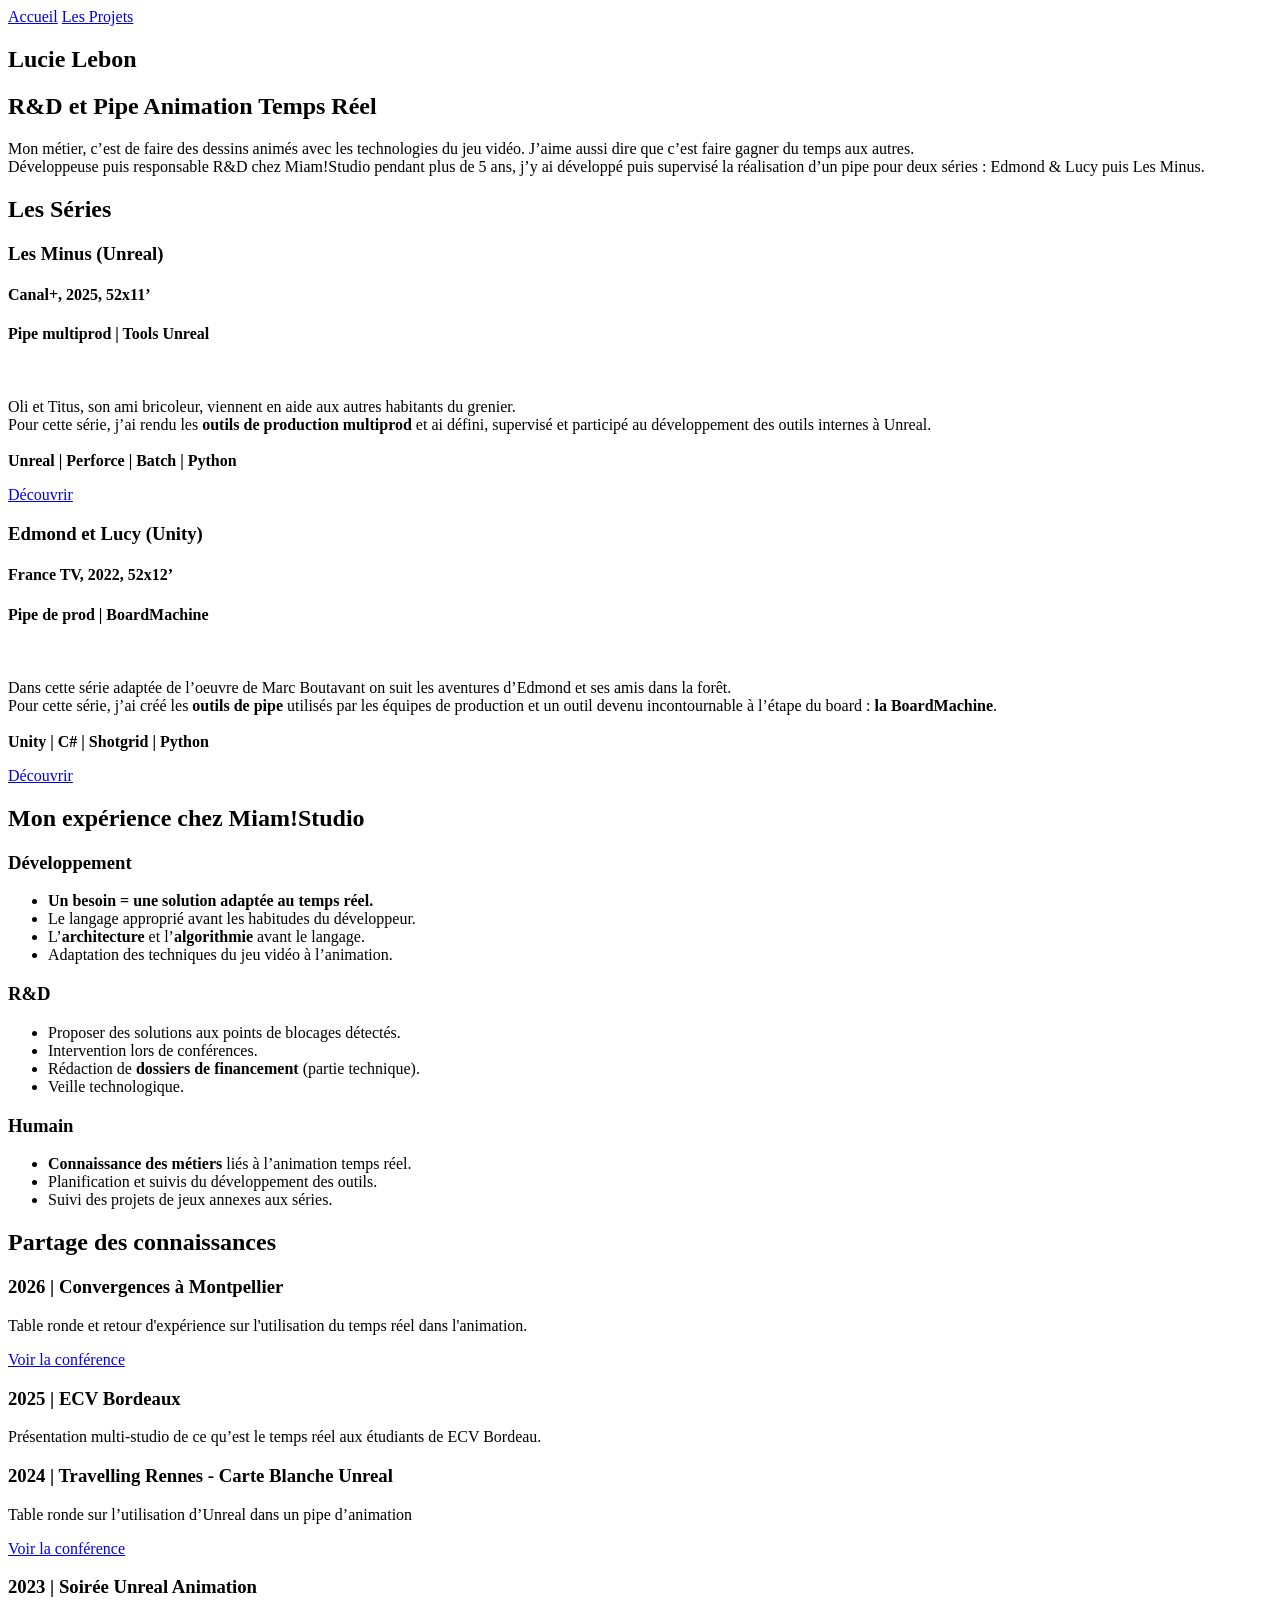
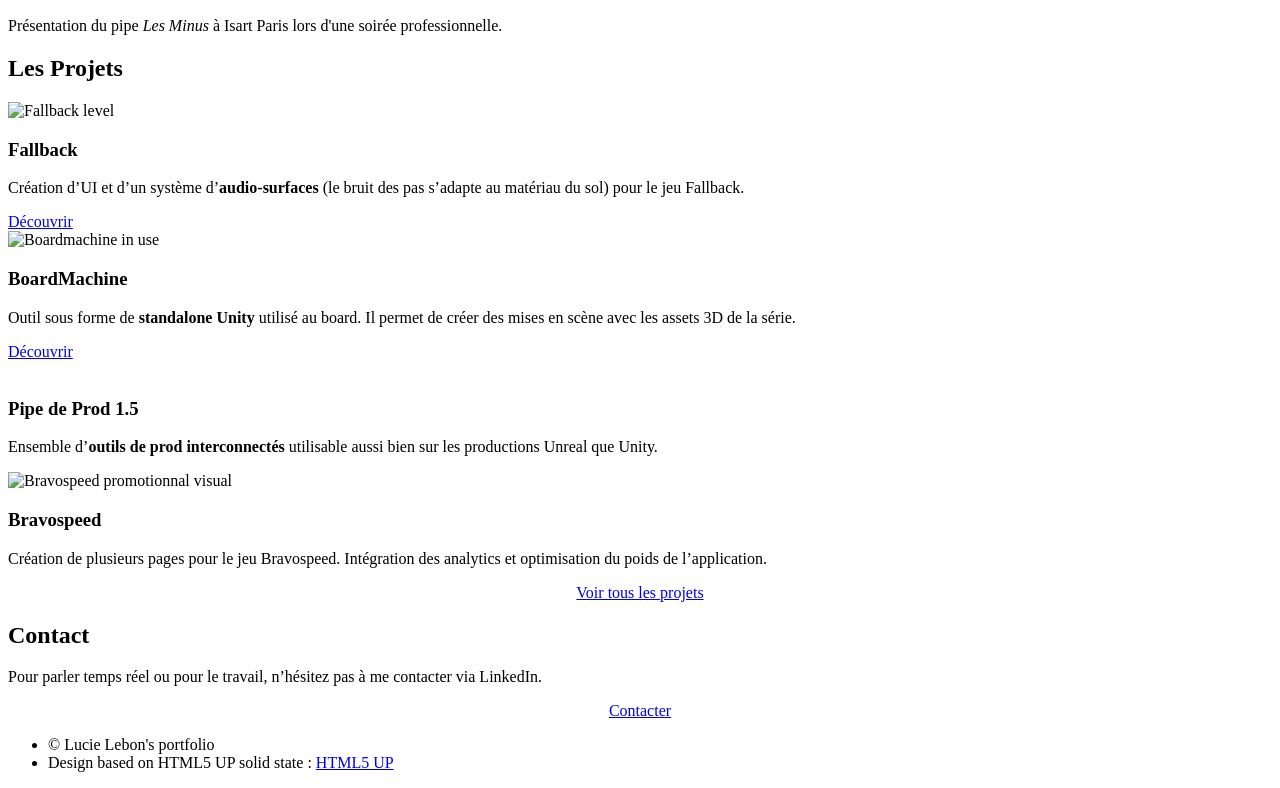
==== index.html @ f6224086 "Index : added Convergence Montpellier" ====
<!DOCTYPE HTML>
<!--
	Based on solid State by HTML5 UP
	html5up.net | @ajlkn
	Free for personal and commercial use under the CCA 3.0 license (html5up.net/license)
-->
<html>
	<head>
		<title>Lucie Lebon - R&D et Pipe Animation temps réel</title>
		<meta charset="utf-8" />
		<meta name="viewport" content="width=device-width, initial-scale=1, user-scalable=no" />
		<link rel="stylesheet" href="assets/css/main.css" />
		<noscript><link rel="stylesheet" href="assets/css/noscript.css" /></noscript>
	</head>
	<body class="is-preload">

		<!-- Page Wrapper -->
			<div id="page-wrapper">

				<!-- Header -->
					<header id="header" class="alt">
						<nav>
							<a href="index.html">Accueil</a>
							<a href="projets.html">Les Projets</a>
						</nav>
					</header>

				<!-- Banner -->
					<section id="banner">
						<div class="inner">
							<h2>Lucie Lebon</h2>
							<h1>R&D et Pipe Animation Temps Réel</h1>
							<p>Mon métier, c’est de faire des dessins animés avec les technologies du jeu vidéo. J’aime aussi dire que c’est faire gagner du temps aux autres.<br>
Développeuse puis responsable R&D chez Miam!Studio pendant plus de 5 ans, j’y ai développé puis supervisé la réalisation d’un pipe pour deux séries : Edmond & Lucy puis Les Minus.</p>
						</div>
					</section>

				<!-- Wrapper -->
					<section id="wrapper">

						<!-- One -->
							<section id="one" class="wrapper spotlight style1">
								<div class="inner">
									<div class="content">
										<h2 class="major">Les Séries</h2>
										<section class="features">
											<article>
												<h3 class="major">Les Minus (Unreal)</h3>
												<h4>Canal+, 2025, 52x11’</h4>
												<h4>Pipe multiprod | Tools Unreal</h4>
												<a class="image"><img src="./images/Minus_TitusOli.jpg" alt="" /></a>
												<p>Oli et Titus, son ami bricoleur, viennent en aide aux autres habitants du grenier.
													<br>Pour cette série, j’ai rendu les <b>outils de production multiprod</b> et ai défini, supervisé et participé au développement des outils internes à Unreal.
													<br><br><b>Unreal | Perforce | Batch | Python</b></p>
												<a target="_blank" href="https://vimeo.com/1071017228/202556dc96?fl=pl&fe=cm" class="special">Découvrir</a>
											</article>
											<article>
												<h3 class="major">Edmond et Lucy (Unity)</h3>
												<h4>France TV, 2022, 52x12’</h4>
												<h4>Pipe de prod | BoardMachine</h4>
												<a class="image"><img src="./images/Edmond-S1_2.jpg" alt="" /></a>
												<p>Dans cette série adaptée de l’oeuvre de Marc Boutavant on suit les aventures d’Edmond et ses amis dans la forêt.
													<br>Pour cette série, j’ai créé les <b>outils de pipe</b> utilisés par les équipes de production et un outil devenu incontournable à l’étape du board : <b>la BoardMachine</b>.
													<br><br><b>Unity | C# | Shotgrid | Python</b></p>												
												<a target="_blank" href="https://vimeo.com/757089770/e929ce6b4c?fl=pl&fe=cm" class="special">Découvrir</a>
											</article>
										</section>
									</div>
								</div>
							</section>

						<!-- Two -->
							<section id="two" class="wrapper alt spotlight style2">
								<div class="inner">
									<div class="content">
										<h2 class="miam">Mon expérience chez Miam!Studio</h2>
										<div class="row">
											<div class="col-4 col-6-medium">
												<h3 class="dev">Développement</h3>
												<ul>
													<li><b>Un besoin = une solution adaptée au temps réel.</b></li>
													<li>Le langage approprié avant les habitudes du développeur.</li>													
													<li>L’<b>architecture</b> et l’<b>algorithmie</b> avant le langage.</li>													
													<li>Adaptation des techniques du jeu vidéo à l’animation.</li>
												</ul>
											</div>
											<div class="col-4 col-6-medium">
												<h3 class="recherche">R&D</h3>
												<ul>
													<li>Proposer des solutions aux points de blocages détectés.</li>
													<li>Intervention lors de conférences.</li>
													<li>Rédaction de <b>dossiers de financement</b> (partie technique).</li>
													<li>Veille technologique.</li>
												</ul>
											</div>
											<div class="col-4 col-6-medium">
												<h3 class="humain">Humain</h3>
												<ul>
													<li><b>Connaissance des métiers</b> liés à l’animation temps réel.</li>
													<li>Planification et suivis du développement des outils.</li>
													<li>Suivi des projets de jeux annexes aux séries.</li>
												</ul>
											</div>
										</div>
									</div>
								</div>
							</section>

						<!-- Three -->
							<section id="three" class="wrapper spotlight style1">
								<div class="inner">
									<div class="three-media" aria-hidden="true"></div>
									<div class="content">
										<h2 class="major">Partage des connaissances</h2>
										<h3>2026 | Convergences à Montpellier</h3>
										<p>Table ronde et retour d'expérience sur l'utilisation du temps réel dans l'animation.</p>
										<a target="_blank" href="https://3dvf.com/les-moteurs-de-jeu-dans-lanimation-la-transformation-des-pipelines-danimation/" class="special">Voir la conférence</a>
										<h3>2025 | ECV Bordeaux</h3>
										<p>Présentation multi-studio de ce qu’est le temps réel aux étudiants de ECV Bordeau.</p>
										<h3>2024 | Travelling Rennes - Carte Blanche Unreal</h3>
										<p>Table ronde sur l’utilisation d’Unreal dans un pipe d’animation</p>
										<a target="_blank" href="https://youtu.be/I-jcYwezGPs" class="special">Voir la conférence</a>
										<h3>2023 | Soirée Unreal Animation</h3>										
										<p>Présentation du pipe <em>Les Minus</em> à Isart Paris lors d'une soirée professionnelle.</p>
									</div>
								</div>
							</section>

						<!-- Four -->
							<section id="four" class="wrapper alt style1">
								<div class="inner">
									<h2 class="major">Les Projets</h2>
									<section class="features">
										<article>
											<a class="image"><img src="./images/Endroad_Fallback.jpg" alt="Fallback level" /></a>
											<h3 class="major">Fallback</h3>
											<p>Création d’UI et d’un système d’<b>audio-surfaces</b> (le bruit des pas s’adapte au matériau du sol) pour le jeu Fallback.</p>
											<a target="_blank" href="https://store.steampowered.com/app/864540/Fallback/" class="special">Découvrir</a>
										</article>
										<article>
											<a class="image"><img src="./images/BM_A.png" alt="Boardmachine in use" /></a>
											<h3 class="major">BoardMachine</h3>
											<p>Outil sous forme de <b>standalone Unity</b> utilisé au board. Il permet de créer des mises en scène avec les assets 3D de la série.</p>
											<a target="_blank" href="https://youtu.be/9EUOyBUL5KM" class="special">Découvrir</a>
										</article>
										<article>
											<a class="image"><img src="./images/Miam.png" alt="" /></a>
											<h3 class="major">Pipe de Prod 1.5</h3>
											<p>Ensemble d’<b>outils de prod interconnectés</b> utilisable aussi bien sur les productions Unreal que  Unity.</p>
										</article>
										<article>
											<a class="image"><img src="./images/BravoSpeed.png" alt="Bravospeed promotionnal visual" /></a>
											<h3 class="major">Bravospeed</h3>
											<p>Création de plusieurs pages pour le jeu Bravospeed. Intégration des analytics et optimisation du poids de l’application.</p>
										</article>
									</section>
									<div style="text-align: center;">
										<a href="projets.html" class="button primary">Voir tous les projets</a>
									</div>
								</div>
							</section>

					</section>

				<!-- Footer -->
					<section id="footer">
						<div class="inner">
							<h2 class="major">Contact</h2>
							<p>  Pour parler temps réel ou pour le travail, n’hésitez pas à me contacter via LinkedIn.</p>
							<div style="text-align: center;">
								<a target="_blank" href="https://www.linkedin.com/in/lucielebon" class="button primary">Contacter</a>
							</div>
							<ul class="copyright">
								<li>&copy; Lucie Lebon's portfolio </li><li>Design based on HTML5 UP solid state : <a href="http://html5up.net">HTML5 UP</a></li>
							</ul>
						</div>
					</section>

			</div>

		<!-- Scripts -->
			<script src="assets/js/jquery.min.js"></script>
			<script src="assets/js/jquery.scrollex.min.js"></script>
			<script src="assets/js/browser.min.js"></script>
			<script src="assets/js/breakpoints.min.js"></script>
			<script src="assets/js/util.js"></script>
			<script src="assets/js/main.js"></script>

	</body>
</html>
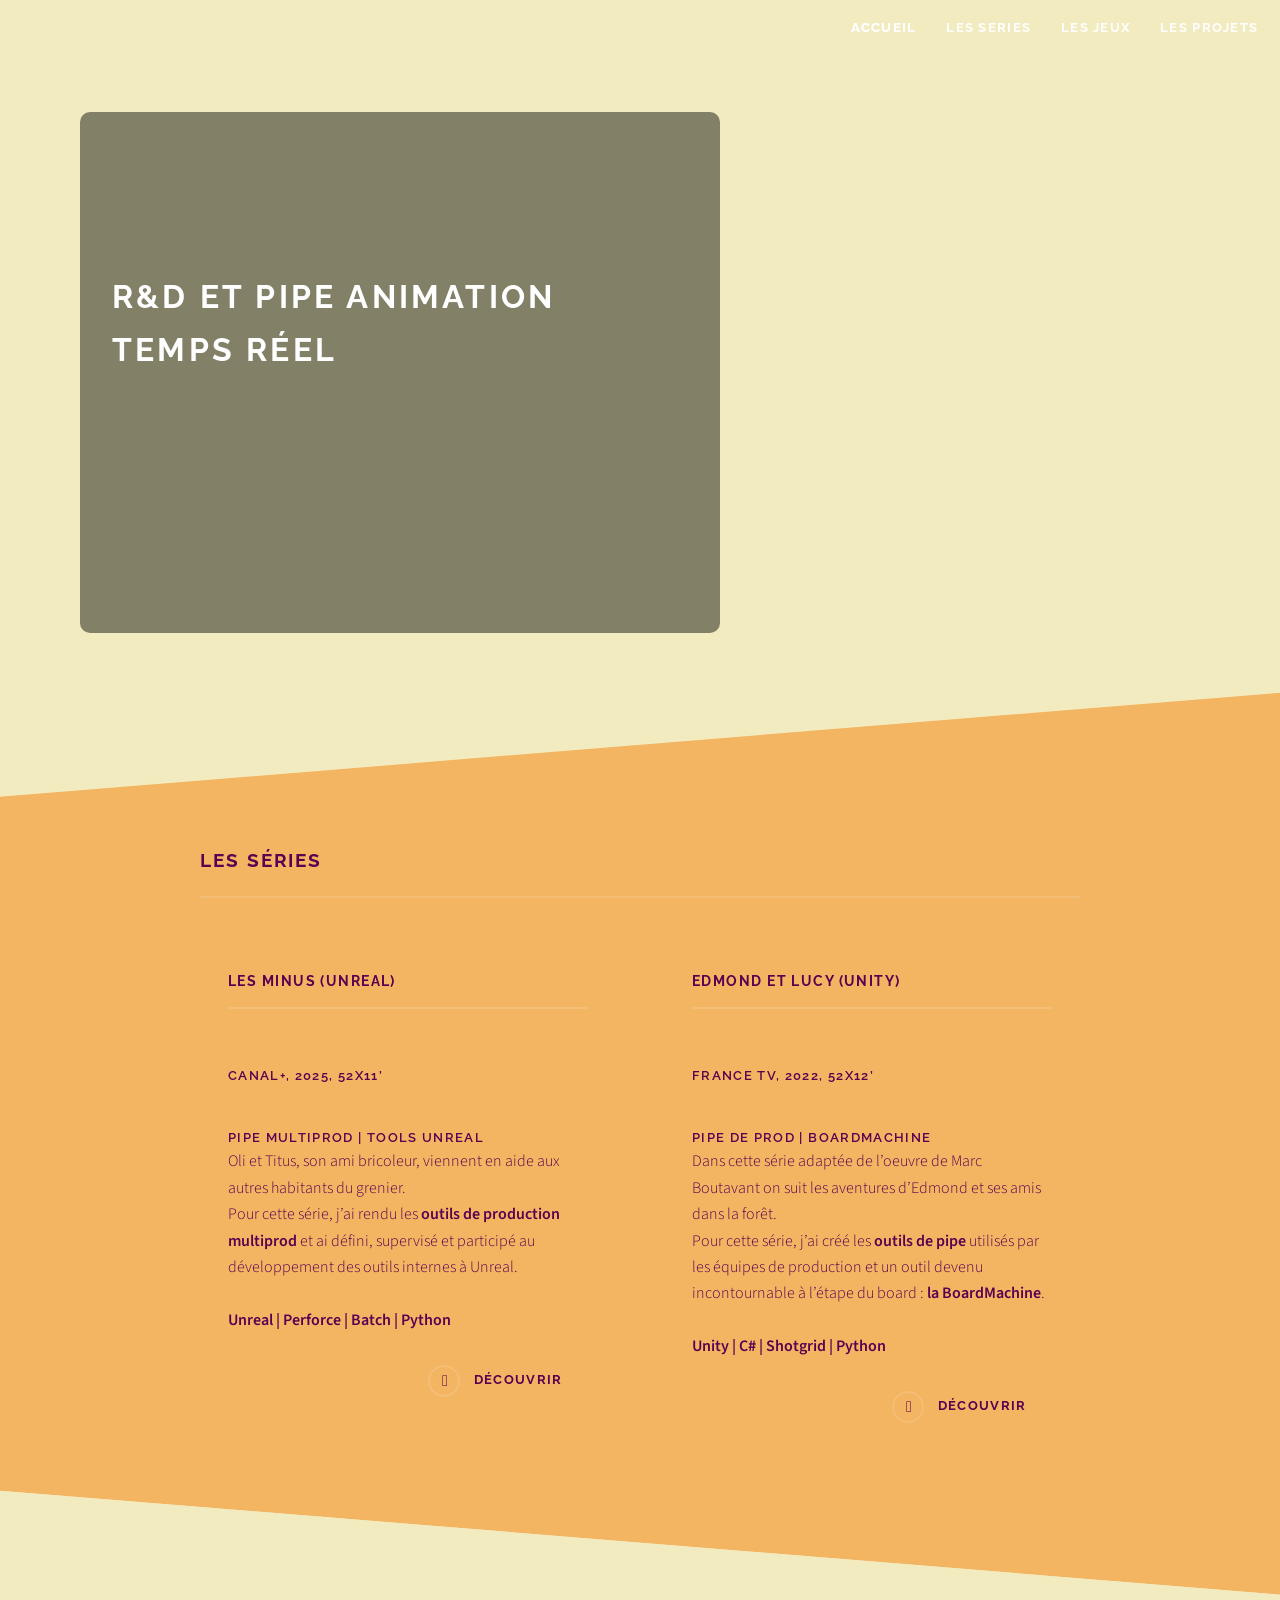
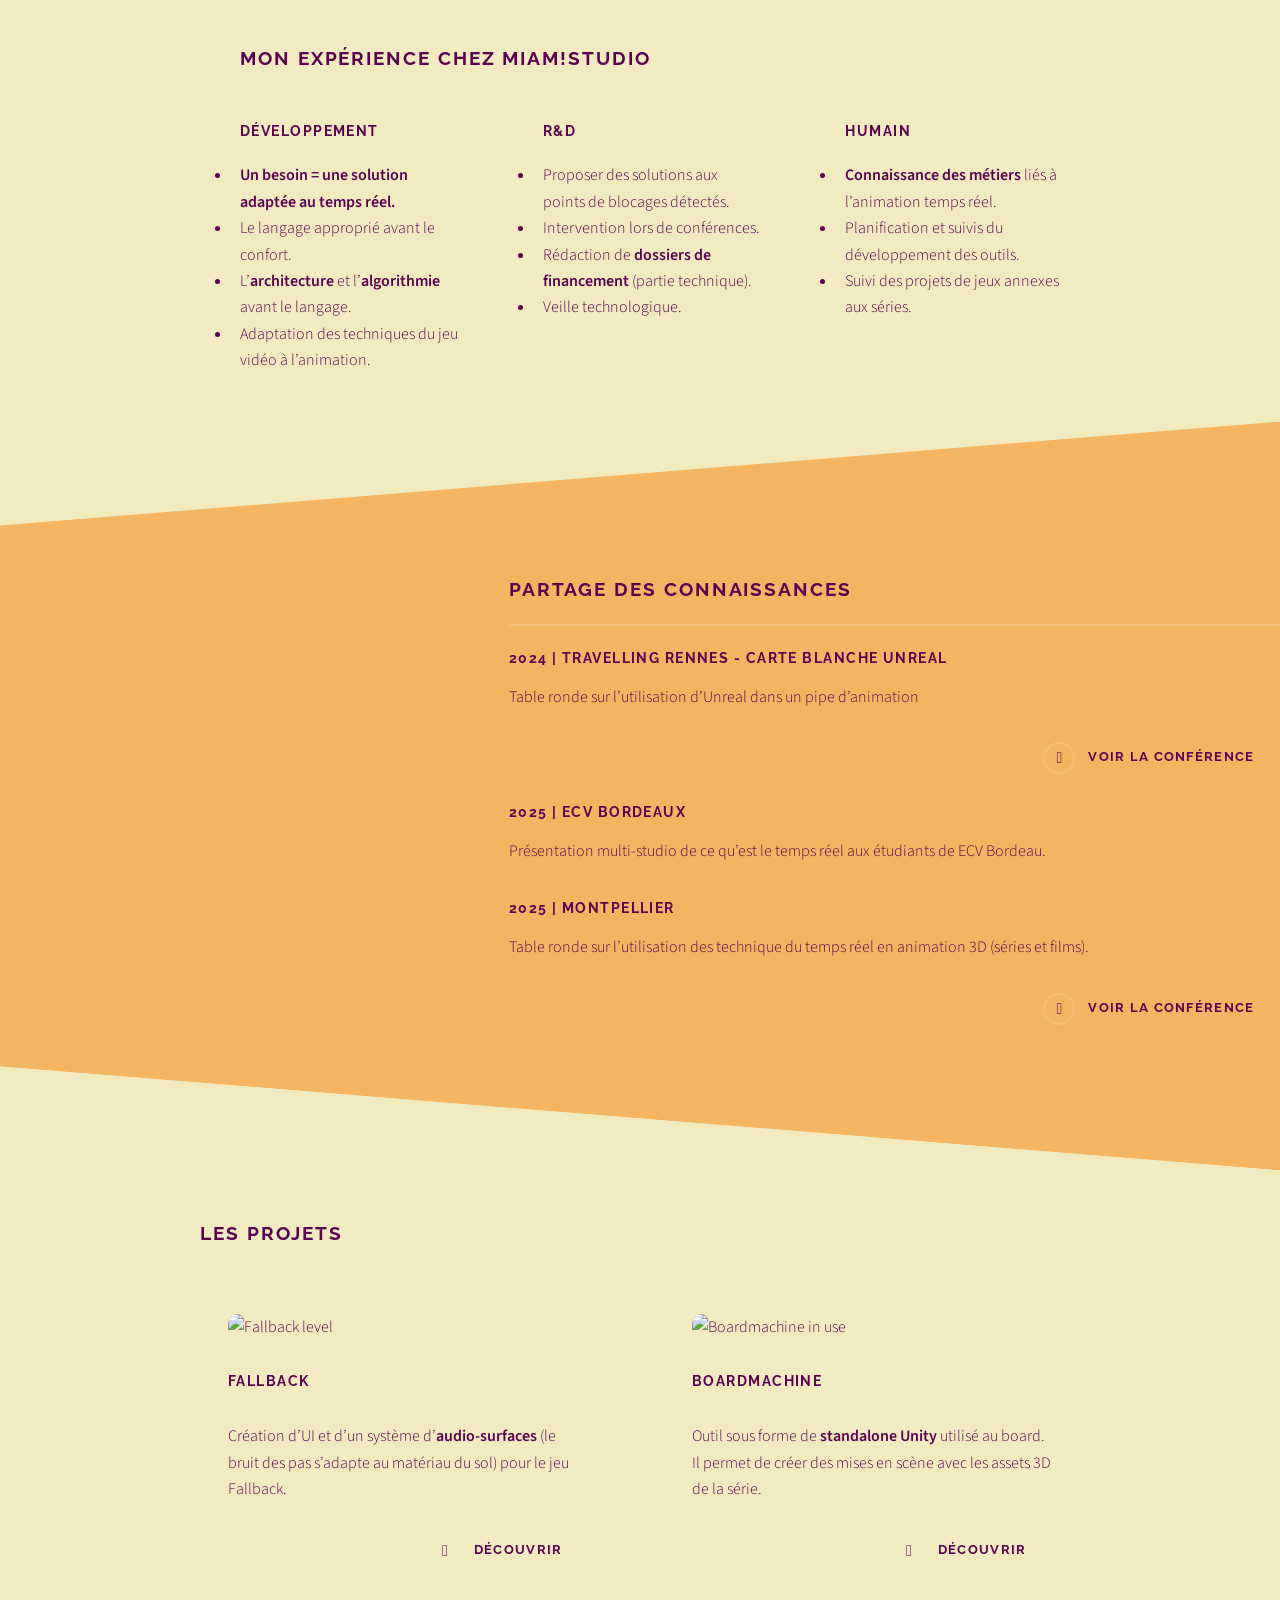
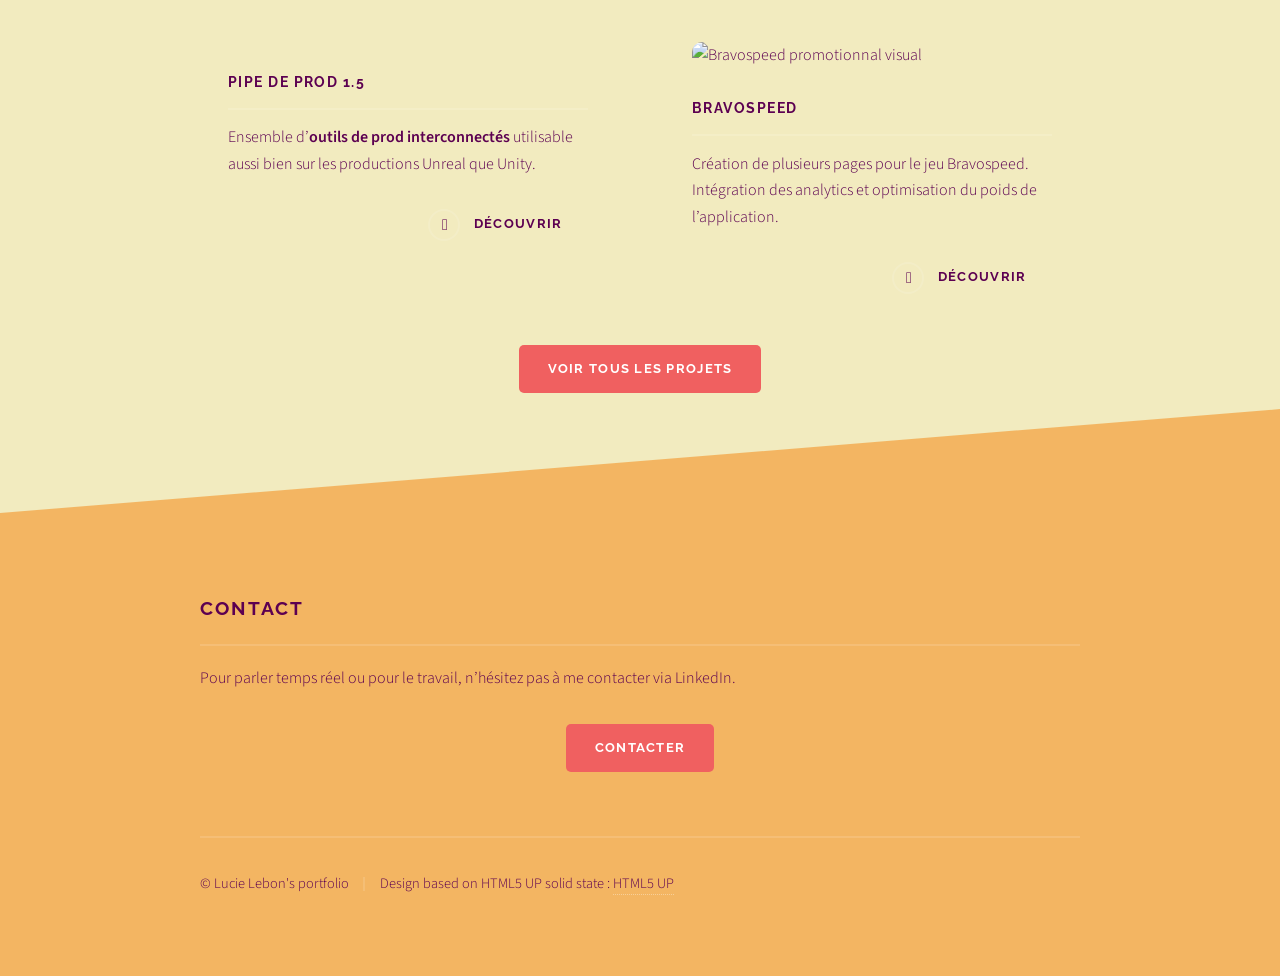
==== commit 0bae98d6: "Adding Games and Series pages. Header and footer managed by Javascript" ====
--- a/index.html
+++ b/index.html
@@ -18,12 +18,8 @@
 			<div id="page-wrapper">
 
 				<!-- Header -->
-					<header id="header" class="alt">
-						<nav>
-							<a href="index.html">Accueil</a>
-							<a href="projets.html">Les Projets</a>
-						</nav>
-					</header>
+					<header id="header" class="alt"></header>
+					
 
 				<!-- Banner -->
 					<section id="banner">
@@ -52,7 +48,7 @@
 												<p>Oli et Titus, son ami bricoleur, viennent en aide aux autres habitants du grenier.
 													<br>Pour cette série, j’ai rendu les <b>outils de production multiprod</b> et ai défini, supervisé et participé au développement des outils internes à Unreal.
 													<br><br><b>Unreal | Perforce | Batch | Python</b></p>
-												<a target="_blank" href="https://vimeo.com/1071017228/202556dc96?fl=pl&fe=cm" class="special">Découvrir</a>
+												<a target="_blank" href="./series.html#Project_Minus" class="special">Découvrir</a>
 											</article>
 											<article>
 												<h3 class="major">Edmond et Lucy (Unity)</h3>
@@ -62,7 +58,7 @@
 												<p>Dans cette série adaptée de l’oeuvre de Marc Boutavant on suit les aventures d’Edmond et ses amis dans la forêt.
 													<br>Pour cette série, j’ai créé les <b>outils de pipe</b> utilisés par les équipes de production et un outil devenu incontournable à l’étape du board : <b>la BoardMachine</b>.
 													<br><br><b>Unity | C# | Shotgrid | Python</b></p>												
-												<a target="_blank" href="https://vimeo.com/757089770/e929ce6b4c?fl=pl&fe=cm" class="special">Découvrir</a>
+												<a target="_blank" href="./series.html#Project_Edmond" class="special">Découvrir</a>
 											</article>
 										</section>
 									</div>
@@ -79,7 +75,7 @@
 												<h3 class="dev">Développement</h3>
 												<ul>
 													<li><b>Un besoin = une solution adaptée au temps réel.</b></li>
-													<li>Le langage approprié avant les habitudes du développeur.</li>													
+													<li>Le langage approprié avant le confort.</li>													
 													<li>L’<b>architecture</b> et l’<b>algorithmie</b> avant le langage.</li>													
 													<li>Adaptation des techniques du jeu vidéo à l’animation.</li>
 												</ul>
@@ -109,19 +105,17 @@
 						<!-- Three -->
 							<section id="three" class="wrapper spotlight style1">
 								<div class="inner">
-									<div class="three-media" aria-hidden="true"></div>
+									<div class="three-conf" aria-hidden="true"></div>
 									<div class="content">
 										<h2 class="major">Partage des connaissances</h2>
-										<h3>2026 | Convergences à Montpellier</h3>
-										<p>Table ronde et retour d'expérience sur l'utilisation du temps réel dans l'animation.</p>
-										<a target="_blank" href="https://3dvf.com/les-moteurs-de-jeu-dans-lanimation-la-transformation-des-pipelines-danimation/" class="special">Voir la conférence</a>
-										<h3>2025 | ECV Bordeaux</h3>
-										<p>Présentation multi-studio de ce qu’est le temps réel aux étudiants de ECV Bordeau.</p>
 										<h3>2024 | Travelling Rennes - Carte Blanche Unreal</h3>
 										<p>Table ronde sur l’utilisation d’Unreal dans un pipe d’animation</p>
 										<a target="_blank" href="https://youtu.be/I-jcYwezGPs" class="special">Voir la conférence</a>
-										<h3>2023 | Soirée Unreal Animation</h3>										
-										<p>Présentation du pipe <em>Les Minus</em> à Isart Paris lors d'une soirée professionnelle.</p>
+										<h3>2025 | ECV Bordeaux</h3>
+										<p>Présentation multi-studio de ce qu’est le temps réel aux étudiants de ECV Bordeau.</p>
+										<h3>2025 | Montpellier</h3>
+										<p>Table ronde sur l’utilisation des technique du temps réel en animation 3D (séries et films).</p>
+										<a class="special">Voir la conférence</a>
 									</div>
 								</div>
 							</section>
@@ -135,27 +129,29 @@
 											<a class="image"><img src="./images/Endroad_Fallback.jpg" alt="Fallback level" /></a>
 											<h3 class="major">Fallback</h3>
 											<p>Création d’UI et d’un système d’<b>audio-surfaces</b> (le bruit des pas s’adapte au matériau du sol) pour le jeu Fallback.</p>
-											<a target="_blank" href="https://store.steampowered.com/app/864540/Fallback/" class="special">Découvrir</a>
+											<a target="_blank" href="./games.html#Project_Fallback" class="special">Découvrir</a>
 										</article>
 										<article>
 											<a class="image"><img src="./images/BM_A.png" alt="Boardmachine in use" /></a>
 											<h3 class="major">BoardMachine</h3>
 											<p>Outil sous forme de <b>standalone Unity</b> utilisé au board. Il permet de créer des mises en scène avec les assets 3D de la série.</p>
-											<a target="_blank" href="https://youtu.be/9EUOyBUL5KM" class="special">Découvrir</a>
+											<a target="_blank" href="./series.html#Project_BoardMachine" class="special">Découvrir</a>
 										</article>
 										<article>
 											<a class="image"><img src="./images/Miam.png" alt="" /></a>
 											<h3 class="major">Pipe de Prod 1.5</h3>
 											<p>Ensemble d’<b>outils de prod interconnectés</b> utilisable aussi bien sur les productions Unreal que  Unity.</p>
+											<a target="_blank" href="./series.html#Project_Edmond" class="special">Découvrir</a>
 										</article>
 										<article>
 											<a class="image"><img src="./images/BravoSpeed.png" alt="Bravospeed promotionnal visual" /></a>
 											<h3 class="major">Bravospeed</h3>
 											<p>Création de plusieurs pages pour le jeu Bravospeed. Intégration des analytics et optimisation du poids de l’application.</p>
+											<a target="_blank" href="./games.html#Project_Bravospeed" class="special">Découvrir</a>
 										</article>
 									</section>
 									<div style="text-align: center;">
-										<a href="projets.html" class="button primary">Voir tous les projets</a>
+										<a class="button primary" href="projets.html">Voir tous les projets</a>
 									</div>
 								</div>
 							</section>
@@ -164,16 +160,6 @@
 
 				<!-- Footer -->
 					<section id="footer">
-						<div class="inner">
-							<h2 class="major">Contact</h2>
-							<p>  Pour parler temps réel ou pour le travail, n’hésitez pas à me contacter via LinkedIn.</p>
-							<div style="text-align: center;">
-								<a target="_blank" href="https://www.linkedin.com/in/lucielebon" class="button primary">Contacter</a>
-							</div>
-							<ul class="copyright">
-								<li>&copy; Lucie Lebon's portfolio </li><li>Design based on HTML5 UP solid state : <a href="http://html5up.net">HTML5 UP</a></li>
-							</ul>
-						</div>
 					</section>
 
 			</div>
@@ -185,6 +171,8 @@
 			<script src="assets/js/breakpoints.min.js"></script>
 			<script src="assets/js/util.js"></script>
 			<script src="assets/js/main.js"></script>
+			<script src="assets/js/pagesConstant.js"></script>
+			<script> SetMenu("index"); SetFooter();</script>
 
 	</body>
 </html>
--- a/assets/css/main.css
+++ b/assets/css/main.css
@@ -0,0 +1,4382 @@
+@import url(fontawesome-all.min.css);
+@import url("https://fonts.googleapis.com/css?family=Raleway:200,700|Source+Sans+Pro:300,600,300italic,600italic");
+
+/*
+	Solid State by HTML5 UP
+	html5up.net | @ajlkn
+	Free for personal and commercial use under the CCA 3.0 license (html5up.net/license)
+*/
+
+html, body, div, span, applet, object,
+iframe, h1, h2, h3, h4, h5, h6, p, blockquote,
+pre, a, abbr, acronym, address, big, cite,
+code, del, dfn, em, img, ins, kbd, q, s, samp,
+small, strike, strong, sub, sup, tt, var, b,
+u, i, center, dl, dt, dd, ol, ul, li, fieldset,
+form, label, legend, table, caption, tbody,
+tfoot, thead, tr, th, td, article, aside,
+canvas, details, embed, figure, figcaption,
+footer, header, hgroup, menu, nav, output, ruby,
+section, summary, time, mark, audio, video {
+	margin: 0;
+	padding: 0;
+	border: 0;
+	font-size: 100%;
+	font: inherit;
+	vertical-align: baseline;}
+
+article, aside, details, figcaption, figure,
+footer, header, hgroup, menu, nav, section {
+	display: block;}
+
+body {
+	line-height: 1;
+}
+
+ol, ul {
+	list-style: none;
+}
+
+blockquote, q {
+	quotes: none;
+}
+
+	blockquote:before, blockquote:after, q:before, q:after {
+		content: '';
+		content: none;
+	}
+
+table {
+	border-collapse: collapse;
+	border-spacing: 0;
+}
+
+body {
+	-webkit-text-size-adjust: none;
+}
+
+mark {
+	background-color: transparent;
+	color: inherit;
+}
+
+input::-moz-focus-inner {
+	border: 0;
+	padding: 0;
+}
+
+input, select, textarea {
+	-moz-appearance: none;
+	-webkit-appearance: none;
+	-ms-appearance: none;
+	appearance: none;
+}
+
+/* Basic */
+
+	@-ms-viewport {
+		width: device-width;
+	}
+
+	body {
+		-ms-overflow-style: scrollbar;
+	}
+
+	@media screen and (max-width: 480px) {
+
+		html, body {
+			min-width: 320px;
+		}
+
+	}
+
+	html {
+		box-sizing: border-box;
+	}
+
+	*, *:before, *:after {
+		box-sizing: inherit;
+	}
+
+	body {
+		background-color: #F2EBBF;
+		/* background-image: linear-gradient(to top, rgba(46, 49, 65, 0.8), rgba(46, 49, 65, 0.8)), url("../../images/bg.jpg"); */
+		background-size: auto,
+ cover;
+		background-attachment: fixed,
+ fixed;
+		background-position: center,
+ center;
+	}
+
+		body.is-preload *, body.is-preload *:before, body.is-preload *:after {
+			-moz-animation: none !important;
+			-webkit-animation: none !important;
+			-ms-animation: none !important;
+			animation: none !important;
+			-moz-transition: none !important;
+			-webkit-transition: none !important;
+			-ms-transition: none !important;
+			transition: none !important;
+		}
+
+/* Type */
+
+	body, input, select, textarea {
+		color: #5C0051;
+		font-family: "Source Sans Pro", Helvetica, sans-serif;
+		font-size: 16.5pt;
+		font-weight: 300;
+		line-height: 1.65;
+	}
+
+		@media screen and (max-width: 1680px) {
+
+			body, input, select, textarea {
+				font-size: 13pt;
+			}
+
+		}
+
+		@media screen and (max-width: 1280px) {
+
+			body, input, select, textarea {
+				font-size: 12pt;
+			}
+
+		}
+
+		@media screen and (max-width: 980px) {
+
+			body, input, select, textarea {
+				font-size: 12pt;
+			}
+
+		}
+
+		@media screen and (max-width: 736px) {
+
+			body, input, select, textarea {
+				font-size: 12pt;
+			}
+
+		}
+
+		@media screen and (max-width: 480px) {
+
+			body, input, select, textarea {
+				font-size: 12pt;
+			}
+
+		}
+
+	a {
+		-moz-transition: color 0.2s ease-in-out, border-bottom-color 0.2s ease-in-out;
+		-webkit-transition: color 0.2s ease-in-out, border-bottom-color 0.2s ease-in-out;
+		-ms-transition: color 0.2s ease-in-out, border-bottom-color 0.2s ease-in-out;
+		transition: color 0.2s ease-in-out, border-bottom-color 0.2s ease-in-out;
+		border-bottom: dotted 1px rgba(255, 255, 255, 0.35);
+		color: #5C0051;
+		text-decoration: none;
+	}
+
+		a:hover {
+			border-bottom-color: transparent;
+			color: #5C0051 !important;
+		}
+
+		a.special:not(.button) {
+			text-decoration: none;
+			border-bottom: 0;
+			display: block;
+			font-family: Raleway, Helvetica, sans-serif;
+			font-size: 0.8em;
+			font-weight: 700;
+			letter-spacing: 0.1em;
+			margin: 0 2em 2em 2em;
+			text-transform: uppercase;
+			text-align: right;
+		}
+
+			a.special:not(.button):before {
+				-moz-osx-font-smoothing: grayscale;
+				-webkit-font-smoothing: antialiased;
+				display: inline-block;
+				font-style: normal;
+				font-variant: normal;
+				text-rendering: auto;
+				line-height: 1;
+				text-transform: none !important;
+				font-family: 'Font Awesome 5 Free';
+				font-weight: 900;
+			}
+
+			a.special:not(.button):before {
+				-moz-transition: background-color 0.2s ease-in-out;
+				-webkit-transition: background-color 0.2s ease-in-out;
+				-ms-transition: background-color 0.2s ease-in-out;
+				transition: background-color 0.2s ease-in-out;
+				border-radius: 100%;
+				border: solid 2px rgba(255, 255, 255, 0.125);
+				content: '\f105';
+				display: inline-block;
+				font-size: 1.25em;
+				height: 2em;
+				line-height: 1.75em;
+				margin-right: 0.85em;
+				text-align: center;
+				text-indent: 0.15em;
+				vertical-align: middle;
+				width: 2em;
+			}
+
+			a.special:not(.button):hover:before {
+				background-color: rgba(255, 255, 255, 0.025);
+			}
+
+			a.special:not(.button):active:before {
+				background-color: rgba(255, 255, 255, 0.075);
+			}
+
+	strong, b {
+		color: #5C0051;
+		font-weight: 600;
+	}
+
+	em, i {
+		font-style: italic;
+	}
+
+	p {
+		margin: 0em 0 2em 0;
+	}
+
+	.rambling > p
+	{
+		margin: 2em 0 1em 0;
+	}
+
+	h1, h2, h3, h4, h5, h6 {
+		color: #5C0051;
+		font-family: Raleway, Helvetica, sans-serif;
+		font-weight: 600;
+		letter-spacing: 0.1em;
+		margin: 0 0 1em 0;
+	}
+
+	h1, h2, h3{
+		text-transform: uppercase;
+		font-weight: 700;
+	}
+
+		h1 a, h2 a, h3 a, h4 a, h5 a, h6 a {
+			color: inherit;
+			text-decoration: none;
+			border-bottom: 0;
+		}
+
+		h1 span, h2 span, h3 span, h4 span, h5 span, h6 span {
+			font-weight: 200;
+		}
+
+		h1.major, h2.major, h3.major, h4.major, h5.major, h6.major {
+			padding-bottom: 1em;
+			border-bottom: solid 2px rgba(255, 255, 255, 0.125);
+		}
+
+	h2 {
+		font-size: 1.2em;
+	}
+
+	h3 {
+		font-size: 0.9em;
+	}
+
+	h4 {
+		text-transform: uppercase;
+		font-size: 0.84em;
+		margin: 0;
+    	padding: 3em 0 0em 0;
+	}
+
+
+	h5 {
+		font-size: 0.7em;
+	}
+
+	h6 {
+		font-size: 0.7em;
+	}
+
+	.dev::before, .recherche::before, .humain::before, .miam::before {
+		content:"";
+		display: inline-block;
+		width: 32px;
+		height: 32px;
+		background-size: contain;
+		background-repeat: no-repeat;
+		margin-right: 8px;
+		vertical-align: middle;
+	}
+
+	.dev::before {
+		background-image: url(images/Icone_SurMesure_Colored.png);
+	}
+
+	.recherche::before {
+		background-image: url(images/Icone_DiscussionTech_Colored.png);
+	}
+
+	.humain::before {
+		background-image: url(images/Icone_Discussion_Colored.png);
+	}
+
+	.miam::before {
+		padding-bottom: 1.4em;
+		width: 32px;
+		height: 32px;
+		background-image: url(images/LogoMiam_Rose.png);
+	}
+
+	.miam{
+		padding-bottom: 1em;
+		border-bottom: solid 2px rgba(255, 255, 255, 0.125);
+	}
+
+	@media screen and (max-width: 736px) {
+
+		h2 {
+			font-size: 1em;
+		}
+
+		h3 {
+			font-size: 0.8em;
+		}
+
+	}
+
+	sub {
+		font-size: 0.8em;
+		position: relative;
+		top: 0.5em;
+	}
+
+	sup {
+		font-size: 0.8em;
+		position: relative;
+		top: -0.5em;
+	}
+
+	blockquote {
+		border-left: solid 4px rgba(255, 255, 255, 0.125);
+		font-style: italic;
+		margin: 0 0 2em 0;
+		padding: 0.5em 0 0.5em 2em;
+	}
+
+	code {
+		background: rgba(255, 255, 255, 0.025);
+		border-radius: 5px;
+		border: solid 2px rgba(255, 255, 255, 0.125);
+		font-family: "Courier New", monospace;
+		font-size: 0.9em;
+		margin: 0 0.25em;
+		padding: 0.25em 0.65em;
+	}
+
+	pre {
+		-webkit-overflow-scrolling: touch;
+		font-family: "Courier New", monospace;
+		font-size: 0.9em;
+		margin: 0 0 2em 0;
+	}
+
+		pre code {
+			display: block;
+			line-height: 1.75em;
+			padding: 1em 1.5em;
+			overflow-x: auto;
+		}
+
+	hr {
+		border: 0;
+		border-bottom: solid 2px rgba(255, 255, 255, 0.125);
+		margin: 2.5em 0;
+	}
+
+		hr.major {
+			margin: 4em 0;
+		}
+
+	.align-left {
+		text-align: left;
+	}
+
+	.align-center {
+		text-align: center;
+	}
+
+	.align-right {
+		text-align: right;
+	}
+
+/* Row */
+
+	.row {
+		display: flex;
+		flex-wrap: wrap;
+		box-sizing: border-box;
+		align-items: stretch;
+	}
+
+		.row > * {
+			box-sizing: border-box;
+		}
+
+		.row.gtr-uniform > * > :last-child {
+			margin-bottom: 0;
+		}
+
+		.row.aln-left {
+			justify-content: flex-start;
+		}
+
+		.row.aln-center {
+			justify-content: center;
+		}
+
+		.row.aln-right {
+			justify-content: flex-end;
+		}
+
+		.row.aln-top {
+			align-items: flex-start;
+		}
+
+		.row.aln-middle {
+			align-items: center;
+		}
+
+		.row.aln-bottom {
+			align-items: flex-end;
+		}
+
+		.row > .imp {
+			order: -1;
+		}
+
+		.row > .col-1 {
+			width: 8.33333%;
+		}
+
+		.row > .off-1 {
+			margin-left: 8.33333%;
+		}
+
+		.row > .col-2 {
+			width: 16.66667%;
+		}
+
+		.row > .off-2 {
+			margin-left: 16.66667%;
+		}
+
+		.row > .col-3 {
+			width: 25%;
+		}
+
+		.row > .off-3 {
+			margin-left: 25%;
+		}
+
+		.row > .col-4 {
+			width: 33.33333%;
+		}
+
+		.row > .off-4 {
+			margin-left: 33.33333%;
+		}
+
+		.row > .col-5 {
+			width: 41.66667%;
+		}
+
+		.row > .off-5 {
+			margin-left: 41.66667%;
+		}
+
+		.row > .col-6 {
+			width: 50%;
+		}
+
+		.row > .off-6 {
+			margin-left: 50%;
+		}
+
+		.row > .col-7 {
+			width: 58.33333%;
+		}
+
+		.row > .off-7 {
+			margin-left: 58.33333%;
+		}
+
+		.row > .col-8 {
+			width: 66.66667%;
+		}
+
+		.row > .off-8 {
+			margin-left: 66.66667%;
+		}
+
+		.row > .col-9 {
+			width: 75%;
+		}
+
+		.row > .off-9 {
+			margin-left: 75%;
+		}
+
+		.row > .col-10 {
+			width: 83.33333%;
+		}
+
+		.row > .off-10 {
+			margin-left: 83.33333%;
+		}
+
+		.row > .col-11 {
+			width: 91.66667%;
+		}
+
+		.row > .off-11 {
+			margin-left: 91.66667%;
+		}
+
+		.row > .col-12 {
+			width: 100%;
+		}
+
+		.row > .off-12 {
+			margin-left: 100%;
+		}
+
+		.row.gtr-0 {
+			margin-top: 0;
+			margin-left: 0em;
+		}
+
+			.row.gtr-0 > * {
+				padding: 0 0 0 0em;
+			}
+
+			.row.gtr-0.gtr-uniform {
+				margin-top: 0em;
+			}
+
+				.row.gtr-0.gtr-uniform > * {
+					padding-top: 0em;
+				}
+
+		.row.gtr-25 {
+			margin-top: 0;
+			margin-left: -0.4375em;
+		}
+
+			.row.gtr-25 > * {
+				padding: 0 0 0 0.4375em;
+			}
+
+			.row.gtr-25.gtr-uniform {
+				margin-top: -0.4375em;
+			}
+
+				.row.gtr-25.gtr-uniform > * {
+					padding-top: 0.4375em;
+				}
+
+		.row.gtr-50 {
+			margin-top: 0;
+			margin-left: -0.875em;
+		}
+
+			.row.gtr-50 > * {
+				padding: 0 0 0 0.875em;
+			}
+
+			.row.gtr-50.gtr-uniform {
+				margin-top: -0.875em;
+			}
+
+				.row.gtr-50.gtr-uniform > * {
+					padding-top: 0.875em;
+				}
+
+		.row {
+			margin-top: 0;
+			margin-left: -1.75em;
+		}
+
+			.row > * {
+				padding: 0 1em 0 1.75em;
+				margin-bottom: 2em;
+			}
+
+			.row.gtr-uniform {
+				margin-top: -1.75em;
+			}
+
+				.row.gtr-uniform > * {
+					padding-top: 1.75em;
+				}
+
+		.row.gtr-150 {
+			margin-top: 0;
+			margin-left: -2.625em;
+		}
+
+			.row.gtr-150 > * {
+				padding: 0 0 0 2.625em;
+			}
+
+			.row.gtr-150.gtr-uniform {
+				margin-top: -2.625em;
+			}
+
+				.row.gtr-150.gtr-uniform > * {
+					padding-top: 2.625em;
+				}
+
+		.row.gtr-200 {
+			margin-top: 0;
+			margin-left: -3.5em;
+		}
+
+			.row.gtr-200 > * {
+				padding: 0 0 0 3.5em;
+			}
+
+			.row.gtr-200.gtr-uniform {
+				margin-top: -3.5em;
+			}
+
+				.row.gtr-200.gtr-uniform > * {
+					padding-top: 3.5em;
+				}
+
+		@media screen and (max-width: 1680px) {
+
+			.row {
+				display: flex;
+				flex-wrap: wrap;
+				box-sizing: border-box;
+				align-items: stretch;
+			}
+
+				.row > * {
+					box-sizing: border-box;
+				}
+
+				.row.gtr-uniform > * > :last-child {
+					margin-bottom: 0;
+				}
+
+				.row.aln-left {
+					justify-content: flex-start;
+				}
+
+				.row.aln-center {
+					justify-content: center;
+				}
+
+				.row.aln-right {
+					justify-content: flex-end;
+				}
+
+				.row.aln-top {
+					align-items: flex-start;
+				}
+
+				.row.aln-middle {
+					align-items: center;
+				}
+
+				.row.aln-bottom {
+					align-items: flex-end;
+				}
+
+				.row > .imp-xlarge {
+					order: -1;
+				}
+
+				.row > .col-1-xlarge {
+					width: 8.33333%;
+				}
+
+				.row > .off-1-xlarge {
+					margin-left: 8.33333%;
+				}
+
+				.row > .col-2-xlarge {
+					width: 16.66667%;
+				}
+
+				.row > .off-2-xlarge {
+					margin-left: 16.66667%;
+				}
+
+				.row > .col-3-xlarge {
+					width: 25%;
+				}
+
+				.row > .off-3-xlarge {
+					margin-left: 25%;
+				}
+
+				.row > .col-4-xlarge {
+					width: 33.33333%;
+				}
+
+				.row > .off-4-xlarge {
+					margin-left: 33.33333%;
+				}
+
+				.row > .col-5-xlarge {
+					width: 41.66667%;
+				}
+
+				.row > .off-5-xlarge {
+					margin-left: 41.66667%;
+				}
+
+				.row > .col-6-xlarge {
+					width: 50%;
+				}
+
+				.row > .off-6-xlarge {
+					margin-left: 50%;
+				}
+
+				.row > .col-7-xlarge {
+					width: 58.33333%;
+				}
+
+				.row > .off-7-xlarge {
+					margin-left: 58.33333%;
+				}
+
+				.row > .col-8-xlarge {
+					width: 66.66667%;
+				}
+
+				.row > .off-8-xlarge {
+					margin-left: 66.66667%;
+				}
+
+				.row > .col-9-xlarge {
+					width: 75%;
+				}
+
+				.row > .off-9-xlarge {
+					margin-left: 75%;
+				}
+
+				.row > .col-10-xlarge {
+					width: 83.33333%;
+				}
+
+				.row > .off-10-xlarge {
+					margin-left: 83.33333%;
+				}
+
+				.row > .col-11-xlarge {
+					width: 91.66667%;
+				}
+
+				.row > .off-11-xlarge {
+					margin-left: 91.66667%;
+				}
+
+				.row > .col-12-xlarge {
+					width: 100%;
+				}
+
+				.row > .off-12-xlarge {
+					margin-left: 100%;
+				}
+
+				.row.gtr-0 {
+					margin-top: 0;
+					margin-left: 0em;
+				}
+
+					.row.gtr-0 > * {
+						padding: 0 0 0 0em;
+					}
+
+					.row.gtr-0.gtr-uniform {
+						margin-top: 0em;
+					}
+
+						.row.gtr-0.gtr-uniform > * {
+							padding-top: 0em;
+						}
+
+				.row.gtr-25 {
+					margin-top: 0;
+					margin-left: -0.4375em;
+				}
+
+					.row.gtr-25 > * {
+						padding: 0 0 0 0.4375em;
+					}
+
+					.row.gtr-25.gtr-uniform {
+						margin-top: -0.4375em;
+					}
+
+						.row.gtr-25.gtr-uniform > * {
+							padding-top: 0.4375em;
+						}
+
+				.row.gtr-50 {
+					margin-top: 0;
+					margin-left: -0.875em;
+				}
+
+					.row.gtr-50 > * {
+						padding: 0 0 0 0.875em;
+					}
+
+					.row.gtr-50.gtr-uniform {
+						margin-top: -0.875em;
+					}
+
+						.row.gtr-50.gtr-uniform > * {
+							padding-top: 0.875em;
+						}
+
+				.row {
+					margin-top: 0;
+					margin-left: -1.75em;
+				}
+
+					.row > * {
+						padding: 0 1em 0 1.75em;
+						margin-bottom: 2em;
+					}
+
+					.row.gtr-uniform {
+						margin-top: -1.75em;
+					}
+
+						.row.gtr-uniform > * {
+							padding-top: 1.75em;
+						}
+
+				.row.gtr-150 {
+					margin-top: 0;
+					margin-left: -2.625em;
+				}
+
+					.row.gtr-150 > * {
+						padding: 0 0 0 2.625em;
+					}
+
+					.row.gtr-150.gtr-uniform {
+						margin-top: -2.625em;
+					}
+
+						.row.gtr-150.gtr-uniform > * {
+							padding-top: 2.625em;
+						}
+
+				.row.gtr-200 {
+					margin-top: 0;
+					margin-left: -3.5em;
+				}
+
+					.row.gtr-200 > * {
+						padding: 0 0 0 3.5em;
+					}
+
+					.row.gtr-200.gtr-uniform {
+						margin-top: -3.5em;
+					}
+
+						.row.gtr-200.gtr-uniform > * {
+							padding-top: 3.5em;
+						}
+
+		}
+
+		@media screen and (max-width: 1280px) {
+
+			.row {
+				display: flex;
+				flex-wrap: wrap;
+				box-sizing: border-box;
+				align-items: stretch;
+			}
+
+				.row > * {
+					box-sizing: border-box;
+				}
+
+				.row.gtr-uniform > * > :last-child {
+					margin-bottom: 0;
+				}
+
+				.row.aln-left {
+					justify-content: flex-start;
+				}
+
+				.row.aln-center {
+					justify-content: center;
+				}
+
+				.row.aln-right {
+					justify-content: flex-end;
+				}
+
+				.row.aln-top {
+					align-items: flex-start;
+				}
+
+				.row.aln-middle {
+					align-items: center;
+				}
+
+				.row.aln-bottom {
+					align-items: flex-end;
+				}
+
+				.row > .imp-large {
+					order: -1;
+				}
+
+				.row > .col-1-large {
+					width: 8.33333%;
+				}
+
+				.row > .off-1-large {
+					margin-left: 8.33333%;
+				}
+
+				.row > .col-2-large {
+					width: 16.66667%;
+				}
+
+				.row > .off-2-large {
+					margin-left: 16.66667%;
+				}
+
+				.row > .col-3-large {
+					width: 25%;
+				}
+
+				.row > .off-3-large {
+					margin-left: 25%;
+				}
+
+				.row > .col-4-large {
+					width: 33.33333%;
+				}
+
+				.row > .off-4-large {
+					margin-left: 33.33333%;
+				}
+
+				.row > .col-5-large {
+					width: 41.66667%;
+				}
+
+				.row > .off-5-large {
+					margin-left: 41.66667%;
+				}
+
+				.row > .col-6-large {
+					width: 50%;
+				}
+
+				.row > .off-6-large {
+					margin-left: 50%;
+				}
+
+				.row > .col-7-large {
+					width: 58.33333%;
+				}
+
+				.row > .off-7-large {
+					margin-left: 58.33333%;
+				}
+
+				.row > .col-8-large {
+					width: 66.66667%;
+				}
+
+				.row > .off-8-large {
+					margin-left: 66.66667%;
+				}
+
+				.row > .col-9-large {
+					width: 75%;
+				}
+
+				.row > .off-9-large {
+					margin-left: 75%;
+				}
+
+				.row > .col-10-large {
+					width: 83.33333%;
+				}
+
+				.row > .off-10-large {
+					margin-left: 83.33333%;
+				}
+
+				.row > .col-11-large {
+					width: 91.66667%;
+				}
+
+				.row > .off-11-large {
+					margin-left: 91.66667%;
+				}
+
+				.row > .col-12-large {
+					width: 100%;
+				}
+
+				.row > .off-12-large {
+					margin-left: 100%;
+				}
+
+				.row.gtr-0 {
+					margin-top: 0;
+					margin-left: 0em;
+				}
+
+					.row.gtr-0 > * {
+						padding: 0 0 0 0em;
+					}
+
+					.row.gtr-0.gtr-uniform {
+						margin-top: 0em;
+					}
+
+						.row.gtr-0.gtr-uniform > * {
+							padding-top: 0em;
+						}
+
+				.row.gtr-25 {
+					margin-top: 0;
+					margin-left: -0.4375em;
+				}
+
+					.row.gtr-25 > * {
+						padding: 0 0 0 0.4375em;
+					}
+
+					.row.gtr-25.gtr-uniform {
+						margin-top: -0.4375em;
+					}
+
+						.row.gtr-25.gtr-uniform > * {
+							padding-top: 0.4375em;
+						}
+
+				.row.gtr-50 {
+					margin-top: 0;
+					margin-left: -0.875em;
+				}
+
+					.row.gtr-50 > * {
+						padding: 0 0 0 0.875em;
+					}
+
+					.row.gtr-50.gtr-uniform {
+						margin-top: -0.875em;
+					}
+
+						.row.gtr-50.gtr-uniform > * {
+							padding-top: 0.875em;
+						}
+
+				.row {
+					margin-top: 0;
+					margin-left: -1.75em;
+				}
+
+					.row > * {
+						padding: 0 1em 0 1.75em;
+						margin-bottom: 2em;
+					}
+
+					.row.gtr-uniform {
+						margin-top: -1.75em;
+					}
+
+						.row.gtr-uniform > * {
+							padding-top: 1.75em;
+						}
+
+				.row.gtr-150 {
+					margin-top: 0;
+					margin-left: -2.625em;
+				}
+
+					.row.gtr-150 > * {
+						padding: 0 0 0 2.625em;
+					}
+
+					.row.gtr-150.gtr-uniform {
+						margin-top: -2.625em;
+					}
+
+						.row.gtr-150.gtr-uniform > * {
+							padding-top: 2.625em;
+						}
+
+				.row.gtr-200 {
+					margin-top: 0;
+					margin-left: -3.5em;
+				}
+
+					.row.gtr-200 > * {
+						padding: 0 0 0 3.5em;
+					}
+
+					.row.gtr-200.gtr-uniform {
+						margin-top: -3.5em;
+					}
+
+						.row.gtr-200.gtr-uniform > * {
+							padding-top: 3.5em;
+						}
+
+		}
+
+		@media screen and (max-width: 980px) {
+
+			.row {
+				display: flex;
+				flex-wrap: wrap;
+				box-sizing: border-box;
+				align-items: stretch;
+			}
+
+				.row > * {
+					box-sizing: border-box;
+				}
+
+				.row.gtr-uniform > * > :last-child {
+					margin-bottom: 0;
+				}
+
+				.row.aln-left {
+					justify-content: flex-start;
+				}
+
+				.row.aln-center {
+					justify-content: center;
+				}
+
+				.row.aln-right {
+					justify-content: flex-end;
+				}
+
+				.row.aln-top {
+					align-items: flex-start;
+				}
+
+				.row.aln-middle {
+					align-items: center;
+				}
+
+				.row.aln-bottom {
+					align-items: flex-end;
+				}
+
+				.row > .imp-medium {
+					order: -1;
+				}
+
+				.row > .col-1-medium {
+					width: 8.33333%;
+				}
+
+				.row > .off-1-medium {
+					margin-left: 8.33333%;
+				}
+
+				.row > .col-2-medium {
+					width: 16.66667%;
+				}
+
+				.row > .off-2-medium {
+					margin-left: 16.66667%;
+				}
+
+				.row > .col-3-medium {
+					width: 25%;
+				}
+
+				.row > .off-3-medium {
+					margin-left: 25%;
+				}
+
+				.row > .col-4-medium {
+					width: 33.33333%;
+				}
+
+				.row > .off-4-medium {
+					margin-left: 33.33333%;
+				}
+
+				.row > .col-5-medium {
+					width: 41.66667%;
+				}
+
+				.row > .off-5-medium {
+					margin-left: 41.66667%;
+				}
+
+				.row > .col-6-medium {
+					width: 50%;
+				}
+
+				.row > .off-6-medium {
+					margin-left: 50%;
+				}
+
+				.row > .col-7-medium {
+					width: 58.33333%;
+				}
+
+				.row > .off-7-medium {
+					margin-left: 58.33333%;
+				}
+
+				.row > .col-8-medium {
+					width: 66.66667%;
+				}
+
+				.row > .off-8-medium {
+					margin-left: 66.66667%;
+				}
+
+				.row > .col-9-medium {
+					width: 75%;
+				}
+
+				.row > .off-9-medium {
+					margin-left: 75%;
+				}
+
+				.row > .col-10-medium {
+					width: 83.33333%;
+				}
+
+				.row > .off-10-medium {
+					margin-left: 83.33333%;
+				}
+
+				.row > .col-11-medium {
+					width: 91.66667%;
+				}
+
+				.row > .off-11-medium {
+					margin-left: 91.66667%;
+				}
+
+				.row > .col-12-medium {
+					width: 100%;
+				}
+
+				.row > .off-12-medium {
+					margin-left: 100%;
+				}
+
+				.row.gtr-0 {
+					margin-top: 0;
+					margin-left: 0em;
+				}
+
+					.row.gtr-0 > * {
+						padding: 0 0 0 0em;
+					}
+
+					.row.gtr-0.gtr-uniform {
+						margin-top: 0em;
+					}
+
+						.row.gtr-0.gtr-uniform > * {
+							padding-top: 0em;
+						}
+
+				.row.gtr-25 {
+					margin-top: 0;
+					margin-left: -0.4375em;
+				}
+
+					.row.gtr-25 > * {
+						padding: 0 0 0 0.4375em;
+					}
+
+					.row.gtr-25.gtr-uniform {
+						margin-top: -0.4375em;
+					}
+
+						.row.gtr-25.gtr-uniform > * {
+							padding-top: 0.4375em;
+						}
+
+				.row.gtr-50 {
+					margin-top: 0;
+					margin-left: -0.875em;
+				}
+
+					.row.gtr-50 > * {
+						padding: 0 0 0 0.875em;
+					}
+
+					.row.gtr-50.gtr-uniform {
+						margin-top: -0.875em;
+					}
+
+						.row.gtr-50.gtr-uniform > * {
+							padding-top: 0.875em;
+						}
+
+				.row {
+					margin-top: 0;
+					margin-left: -1.75em;
+				}
+
+					.row > * {
+						padding: 0 0 0 1.75em;
+						margin-bottom: 2em;
+					}
+
+					.row.gtr-uniform {
+						margin-top: -1.75em;
+					}
+
+						.row.gtr-uniform > * {
+							padding-top: 1.75em;
+						}
+
+				.row.gtr-150 {
+					margin-top: 0;
+					margin-left: -2.625em;
+				}
+
+					.row.gtr-150 > * {
+						padding: 0 0 0 2.625em;
+					}
+
+					.row.gtr-150.gtr-uniform {
+						margin-top: -2.625em;
+					}
+
+						.row.gtr-150.gtr-uniform > * {
+							padding-top: 2.625em;
+						}
+
+				.row.gtr-200 {
+					margin-top: 0;
+					margin-left: -3.5em;
+				}
+
+					.row.gtr-200 > * {
+						padding: 0 0 0 3.5em;
+					}
+
+					.row.gtr-200.gtr-uniform {
+						margin-top: -3.5em;
+					}
+
+						.row.gtr-200.gtr-uniform > * {
+							padding-top: 3.5em;
+						}
+
+		}
+
+		@media screen and (max-width: 736px) {
+
+			.row {
+				display: flex;
+				flex-wrap: wrap;
+				box-sizing: border-box;
+				align-items: stretch;
+			}
+
+				.row > * {
+					box-sizing: border-box;
+				}
+
+				.row.gtr-uniform > * > :last-child {
+					margin-bottom: 0;
+				}
+
+				.row.aln-left {
+					justify-content: flex-start;
+				}
+
+				.row.aln-center {
+					justify-content: center;
+				}
+
+				.row.aln-right {
+					justify-content: flex-end;
+				}
+
+				.row.aln-top {
+					align-items: flex-start;
+				}
+
+				.row.aln-middle {
+					align-items: center;
+				}
+
+				.row.aln-bottom {
+					align-items: flex-end;
+				}
+
+				.row > .imp-small {
+					order: -1;
+				}
+
+				.row > .col-1-small {
+					width: 8.33333%;
+				}
+
+				.row > .off-1-small {
+					margin-left: 8.33333%;
+				}
+
+				.row > .col-2-small {
+					width: 16.66667%;
+				}
+
+				.row > .off-2-small {
+					margin-left: 16.66667%;
+				}
+
+				.row > .col-3-small {
+					width: 25%;
+				}
+
+				.row > .off-3-small {
+					margin-left: 25%;
+				}
+
+				.row > .col-4-small {
+					width: 33.33333%;
+				}
+
+				.row > .off-4-small {
+					margin-left: 33.33333%;
+				}
+
+				.row > .col-5-small {
+					width: 41.66667%;
+				}
+
+				.row > .off-5-small {
+					margin-left: 41.66667%;
+				}
+
+				.row > .col-6-small {
+					width: 50%;
+				}
+
+				.row > .off-6-small {
+					margin-left: 50%;
+				}
+
+				.row > .col-7-small {
+					width: 58.33333%;
+				}
+
+				.row > .off-7-small {
+					margin-left: 58.33333%;
+				}
+
+				.row > .col-8-small {
+					width: 66.66667%;
+				}
+
+				.row > .off-8-small {
+					margin-left: 66.66667%;
+				}
+
+				.row > .col-9-small {
+					width: 75%;
+				}
+
+				.row > .off-9-small {
+					margin-left: 75%;
+				}
+
+				.row > .col-10-small {
+					width: 83.33333%;
+				}
+
+				.row > .off-10-small {
+					margin-left: 83.33333%;
+				}
+
+				.row > .col-11-small {
+					width: 91.66667%;
+				}
+
+				.row > .off-11-small {
+					margin-left: 91.66667%;
+				}
+
+				.row > .col-12-small {
+					width: 100%;
+				}
+
+				.row > .off-12-small {
+					margin-left: 100%;
+				}
+
+				.row.gtr-0 {
+					margin-top: 0;
+					margin-left: 0em;
+				}
+
+					.row.gtr-0 > * {
+						padding: 0 0 0 0em;
+					}
+
+					.row.gtr-0.gtr-uniform {
+						margin-top: 0em;
+					}
+
+						.row.gtr-0.gtr-uniform > * {
+							padding-top: 0em;
+						}
+
+				.row.gtr-25 {
+					margin-top: 0;
+					margin-left: -0.3125em;
+				}
+
+					.row.gtr-25 > * {
+						padding: 0 0 0 0.3125em;
+					}
+
+					.row.gtr-25.gtr-uniform {
+						margin-top: -0.3125em;
+					}
+
+						.row.gtr-25.gtr-uniform > * {
+							padding-top: 0.3125em;
+						}
+
+				.row.gtr-50 {
+					margin-top: 0;
+					margin-left: -0.625em;
+				}
+
+					.row.gtr-50 > * {
+						padding: 0 0 0 0.625em;
+					}
+
+					.row.gtr-50.gtr-uniform {
+						margin-top: -0.625em;
+					}
+
+						.row.gtr-50.gtr-uniform > * {
+							padding-top: 0.625em;
+						}
+
+				.row {
+					margin-top: 0;
+					margin-left: -1.25em;
+				}
+
+					.row > * {
+						padding: 0 0 0 1.25em;
+						margin-bottom: 2em;
+					}
+
+					.row.gtr-uniform {
+						margin-top: -1.25em;
+					}
+
+						.row.gtr-uniform > * {
+							padding-top: 1.25em;
+						}
+
+				.row.gtr-150 {
+					margin-top: 0;
+					margin-left: -1.875em;
+				}
+
+					.row.gtr-150 > * {
+						padding: 0 0 0 1.875em;
+					}
+
+					.row.gtr-150.gtr-uniform {
+						margin-top: -1.875em;
+					}
+
+						.row.gtr-150.gtr-uniform > * {
+							padding-top: 1.875em;
+						}
+
+				.row.gtr-200 {
+					margin-top: 0;
+					margin-left: -2.5em;
+				}
+
+					.row.gtr-200 > * {
+						padding: 0 0 0 2.5em;
+					}
+
+					.row.gtr-200.gtr-uniform {
+						margin-top: -2.5em;
+					}
+
+						.row.gtr-200.gtr-uniform > * {
+							padding-top: 2.5em;
+						}
+
+		}
+
+		@media screen and (max-width: 480px) {
+
+			.row {
+				display: flex;
+				flex-wrap: wrap;
+				box-sizing: border-box;
+				align-items: stretch;
+			}
+
+				.row > * {
+					box-sizing: border-box;
+				}
+
+				.row.gtr-uniform > * > :last-child {
+					margin-bottom: 0;
+				}
+
+				.row.aln-left {
+					justify-content: flex-start;
+				}
+
+				.row.aln-center {
+					justify-content: center;
+				}
+
+				.row.aln-right {
+					justify-content: flex-end;
+				}
+
+				.row.aln-top {
+					align-items: flex-start;
+				}
+
+				.row.aln-middle {
+					align-items: center;
+				}
+
+				.row.aln-bottom {
+					align-items: flex-end;
+				}
+
+				.row > .imp-xsmall {
+					order: -1;
+				}
+
+				.row > .col-1-xsmall {
+					width: 8.33333%;
+				}
+
+				.row > .off-1-xsmall {
+					margin-left: 8.33333%;
+				}
+
+				.row > .col-2-xsmall {
+					width: 16.66667%;
+				}
+
+				.row > .off-2-xsmall {
+					margin-left: 16.66667%;
+				}
+
+				.row > .col-3-xsmall {
+					width: 25%;
+				}
+
+				.row > .off-3-xsmall {
+					margin-left: 25%;
+				}
+
+				.row > .col-4-xsmall {
+					width: 33.33333%;
+				}
+
+				.row > .off-4-xsmall {
+					margin-left: 33.33333%;
+				}
+
+				.row > .col-5-xsmall {
+					width: 41.66667%;
+				}
+
+				.row > .off-5-xsmall {
+					margin-left: 41.66667%;
+				}
+
+				.row > .col-6-xsmall {
+					width: 50%;
+				}
+
+				.row > .off-6-xsmall {
+					margin-left: 50%;
+				}
+
+				.row > .col-6-medium {
+					width: 80%;
+				}
+
+				.row > .col-7-xsmall {
+					width: 58.33333%;
+				}
+
+				.row > .off-7-xsmall {
+					margin-left: 58.33333%;
+				}
+
+				.row > .col-8-xsmall {
+					width: 66.66667%;
+				}
+
+				.row > .off-8-xsmall {
+					margin-left: 66.66667%;
+				}
+
+				.row > .col-9-xsmall {
+					width: 75%;
+				}
+
+				.row > .off-9-xsmall {
+					margin-left: 75%;
+				}
+
+				.row > .col-10-xsmall {
+					width: 83.33333%;
+				}
+
+				.row > .off-10-xsmall {
+					margin-left: 83.33333%;
+				}
+
+				.row > .col-11-xsmall {
+					width: 91.66667%;
+				}
+
+				.row > .off-11-xsmall {
+					margin-left: 91.66667%;
+				}
+
+				.row > .col-12-xsmall {
+					width: 100%;
+				}
+
+				.row > .off-12-xsmall {
+					margin-left: 100%;
+				}
+
+				.row.gtr-0 {
+					margin-top: 0;
+					margin-left: 0em;
+				}
+
+					.row.gtr-0 > * {
+						padding: 0 0 0 0em;
+					}
+
+					.row.gtr-0.gtr-uniform {
+						margin-top: 0em;
+					}
+
+						.row.gtr-0.gtr-uniform > * {
+							padding-top: 0em;
+						}
+
+				.row.gtr-25 {
+					margin-top: 0;
+					margin-left: -0.3125em;
+				}
+
+					.row.gtr-25 > * {
+						padding: 0 0 0 0.3125em;
+					}
+
+					.row.gtr-25.gtr-uniform {
+						margin-top: -0.3125em;
+					}
+
+						.row.gtr-25.gtr-uniform > * {
+							padding-top: 0.3125em;
+						}
+
+				.row.gtr-50 {
+					margin-top: 0;
+					margin-left: -0.625em;
+				}
+
+					.row.gtr-50 > * {
+						padding: 0 0 0 0.625em;
+					}
+
+					.row.gtr-50.gtr-uniform {
+						margin-top: -0.625em;
+					}
+
+						.row.gtr-50.gtr-uniform > * {
+							padding-top: 0.625em;
+						}
+
+				.row {
+					margin-top: 0;
+					margin-left: -1.25em;
+				}
+
+					.row > * {
+						padding: 0 0 0 1.25em;
+					}
+
+					.row.gtr-uniform {
+						margin-top: -1.25em;
+					}
+
+						.row.gtr-uniform > * {
+							padding-top: 1.25em;
+						}
+
+				.row.gtr-150 {
+					margin-top: 0;
+					margin-left: -1.875em;
+				}
+
+					.row.gtr-150 > * {
+						padding: 0 0 0 1.875em;
+					}
+
+					.row.gtr-150.gtr-uniform {
+						margin-top: -1.875em;
+					}
+
+						.row.gtr-150.gtr-uniform > * {
+							padding-top: 1.875em;
+						}
+
+				.row.gtr-200 {
+					margin-top: 0;
+					margin-left: -2.5em;
+				}
+
+					.row.gtr-200 > * {
+						padding: 0 0 0 2.5em;
+					}
+
+					.row.gtr-200.gtr-uniform {
+						margin-top: -2.5em;
+					}
+
+						.row.gtr-200.gtr-uniform > * {
+							padding-top: 2.5em;
+						}
+
+		}
+
+		@media screen and (max-width: 360px) {
+
+			.row {
+				display: flex;
+				flex-wrap: wrap;
+				box-sizing: border-box;
+				align-items: stretch;
+			}
+
+				.row > * {
+					box-sizing: border-box;
+				}
+
+				.row.gtr-uniform > * > :last-child {
+					margin-bottom: 0;
+				}
+
+				.row.aln-left {
+					justify-content: flex-start;
+				}
+
+				.row.aln-center {
+					justify-content: center;
+				}
+
+				.row.aln-right {
+					justify-content: flex-end;
+				}
+
+				.row.aln-top {
+					align-items: flex-start;
+				}
+
+				.row.aln-middle {
+					align-items: center;
+				}
+
+				.row.aln-bottom {
+					align-items: flex-end;
+				}
+
+				.row > .imp-xxsmall {
+					order: -1;
+				}
+
+				.row > .col-1-xxsmall {
+					width: 8.33333%;
+				}
+
+				.row > .off-1-xxsmall {
+					margin-left: 8.33333%;
+				}
+
+				.row > .col-2-xxsmall {
+					width: 16.66667%;
+				}
+
+				.row > .off-2-xxsmall {
+					margin-left: 16.66667%;
+				}
+
+				.row > .col-3-xxsmall {
+					width: 25%;
+				}
+
+				.row > .off-3-xxsmall {
+					margin-left: 25%;
+				}
+
+				.row > .col-4-xxsmall {
+					width: 33.33333%;
+				}
+
+				.row > .off-4-xxsmall {
+					margin-left: 33.33333%;
+				}
+
+				.row > .col-5-xxsmall {
+					width: 41.66667%;
+				}
+
+				.row > .off-5-xxsmall {
+					margin-left: 41.66667%;
+				}
+
+				.row > .col-6-xxsmall {
+					width: 50%;
+				}
+
+				.row > .off-6-xxsmall {
+					margin-left: 50%;
+				}
+
+				.row > .col-7-xxsmall {
+					width: 58.33333%;
+				}
+
+				.row > .off-7-xxsmall {
+					margin-left: 58.33333%;
+				}
+
+				.row > .col-8-xxsmall {
+					width: 66.66667%;
+				}
+
+				.row > .off-8-xxsmall {
+					margin-left: 66.66667%;
+				}
+
+				.row > .col-9-xxsmall {
+					width: 75%;
+				}
+
+				.row > .off-9-xxsmall {
+					margin-left: 75%;
+				}
+
+				.row > .col-10-xxsmall {
+					width: 83.33333%;
+				}
+
+				.row > .off-10-xxsmall {
+					margin-left: 83.33333%;
+				}
+
+				.row > .col-11-xxsmall {
+					width: 91.66667%;
+				}
+
+				.row > .off-11-xxsmall {
+					margin-left: 91.66667%;
+				}
+
+				.row > .col-12-xxsmall {
+					width: 100%;
+				}
+
+				.row > .off-12-xxsmall {
+					margin-left: 100%;
+				}
+
+				.row.gtr-0 {
+					margin-top: 0;
+					margin-left: 0em;
+				}
+
+					.row.gtr-0 > * {
+						padding: 0 0 0 0em;
+					}
+
+					.row.gtr-0.gtr-uniform {
+						margin-top: 0em;
+					}
+
+						.row.gtr-0.gtr-uniform > * {
+							padding-top: 0em;
+						}
+
+				.row.gtr-25 {
+					margin-top: 0;
+					margin-left: -0.3125em;
+				}
+
+					.row.gtr-25 > * {
+						padding: 0 0 0 0.3125em;
+					}
+
+					.row.gtr-25.gtr-uniform {
+						margin-top: -0.3125em;
+					}
+
+						.row.gtr-25.gtr-uniform > * {
+							padding-top: 0.3125em;
+						}
+
+				.row.gtr-50 {
+					margin-top: 0;
+					margin-left: -0.625em;
+				}
+
+					.row.gtr-50 > * {
+						padding: 0 0 0 0.625em;
+					}
+
+					.row.gtr-50.gtr-uniform {
+						margin-top: -0.625em;
+					}
+
+						.row.gtr-50.gtr-uniform > * {
+							padding-top: 0.625em;
+						}
+
+				.row {
+					margin-top: 0;
+					margin-left: -1.25em;
+				}
+
+					.row > * {
+						padding: 0 0 0 1.25em;
+					}
+
+					.row.gtr-uniform {
+						margin-top: -1.25em;
+					}
+
+						.row.gtr-uniform > * {
+							padding-top: 1.25em;
+						}
+
+				.row.gtr-150 {
+					margin-top: 0;
+					margin-left: -1.875em;
+				}
+
+					.row.gtr-150 > * {
+						padding: 0 0 0 1.875em;
+					}
+
+					.row.gtr-150.gtr-uniform {
+						margin-top: -1.875em;
+					}
+
+						.row.gtr-150.gtr-uniform > * {
+							padding-top: 1.875em;
+						}
+
+				.row.gtr-200 {
+					margin-top: 0;
+					margin-left: -2.5em;
+				}
+
+					.row.gtr-200 > * {
+						padding: 0 0 0 2.5em;
+					}
+
+					.row.gtr-200.gtr-uniform {
+						margin-top: -2.5em;
+					}
+
+						.row.gtr-200.gtr-uniform > * {
+							padding-top: 2.5em;
+						}
+
+		}
+
+/* Section/Article */
+
+	section.special, article.special {
+		text-align: center;
+	}
+
+/* Form */
+
+	form {
+		margin: 0 0 2em 0;
+	}
+
+		form > :last-child {
+			margin-bottom: 0;
+		}
+
+		form > .fields {
+			display: -moz-flex;
+			display: -webkit-flex;
+			display: -ms-flex;
+			display: flex;
+			-moz-flex-wrap: wrap;
+			-webkit-flex-wrap: wrap;
+			-ms-flex-wrap: wrap;
+			flex-wrap: wrap;
+			width: calc(100% + 3em);
+			margin: -1.5em 0 2em -1.5em;
+		}
+
+			form > .fields > .field {
+				-moz-flex-grow: 0;
+				-webkit-flex-grow: 0;
+				-ms-flex-grow: 0;
+				flex-grow: 0;
+				-moz-flex-shrink: 0;
+				-webkit-flex-shrink: 0;
+				-ms-flex-shrink: 0;
+				flex-shrink: 0;
+				padding: 1.5em 0 0 1.5em;
+				width: calc(100% - 1.5em);
+			}
+
+				form > .fields > .field.half {
+					width: calc(50% - 0.75em);
+				}
+
+				form > .fields > .field.third {
+					width: calc(100%/3 - 0.5em);
+				}
+
+				form > .fields > .field.quarter {
+					width: calc(25% - 0.375em);
+				}
+
+		@media screen and (max-width: 480px) {
+
+			form > .fields {
+				width: calc(100% + 3em);
+				margin: -1.5em 0 2em -1.5em;
+			}
+
+				form > .fields > .field {
+					padding: 1.5em 0 0 1.5em;
+					width: calc(100% - 1.5em);
+				}
+
+					form > .fields > .field.half {
+						width: calc(100% - 1.5em);
+					}
+
+					form > .fields > .field.third {
+						width: calc(100% - 1.5em);
+					}
+
+					form > .fields > .field.quarter {
+						width: calc(100% - 1.5em);
+					}
+
+		}
+
+	label {
+		color: #5C0051;
+		display: block;
+		font-family: Raleway, Helvetica, sans-serif;
+		font-size: 0.8em;
+		font-weight: 700;
+		letter-spacing: 0.1em;
+		margin: 0 0 0.7em 0;
+		text-transform: uppercase;
+	}
+
+	input[type="text"],
+	input[type="password"],
+	input[type="email"],
+	input[type="tel"],
+	select,
+	textarea {
+		-moz-appearance: none;
+		-webkit-appearance: none;
+		-ms-appearance: none;
+		appearance: none;
+		background: rgba(255, 255, 255, 0.025);
+		border-radius: 5px;
+		border: none;
+		border: solid 2px rgba(255, 255, 255, 0.125);
+		color: inherit;
+		display: block;
+		outline: 0;
+		padding: 0 1em;
+		text-decoration: none;
+		width: 100%;
+	}
+
+		input[type="text"]:invalid,
+		input[type="password"]:invalid,
+		input[type="email"]:invalid,
+		input[type="tel"]:invalid,
+		select:invalid,
+		textarea:invalid {
+			box-shadow: none;
+		}
+
+		input[type="text"]:focus,
+		input[type="password"]:focus,
+		input[type="email"]:focus,
+		input[type="tel"]:focus,
+		select:focus,
+		textarea:focus {
+			border-color: #5b6ba6;
+		}
+
+	select {
+		background-image: url("data:image/svg+xml;charset=utf8,%3Csvg xmlns='http://www.w3.org/2000/svg' width='40' height='40' preserveAspectRatio='none' viewBox='0 0 40 40'%3E%3Cpath d='M9.4,12.3l10.4,10.4l10.4-10.4c0.2-0.2,0.5-0.4,0.9-0.4c0.3,0,0.6,0.1,0.9,0.4l3.3,3.3c0.2,0.2,0.4,0.5,0.4,0.9 c0,0.4-0.1,0.6-0.4,0.9L20.7,31.9c-0.2,0.2-0.5,0.4-0.9,0.4c-0.3,0-0.6-0.1-0.9-0.4L4.3,17.3c-0.2-0.2-0.4-0.5-0.4-0.9 c0-0.4,0.1-0.6,0.4-0.9l3.3-3.3c0.2-0.2,0.5-0.4,0.9-0.4S9.1,12.1,9.4,12.3z' fill='rgba(255, 255, 255, 0.125)' /%3E%3C/svg%3E");
+		background-size: 1.25rem;
+		background-repeat: no-repeat;
+		background-position: calc(100% - 1rem) center;
+		height: 2.75em;
+		padding-right: 2.75em;
+		text-overflow: ellipsis;
+	}
+
+		select option {
+			color: #5C0051;
+			background: #F2EBBF;
+		}
+
+		select:focus::-ms-value {
+			background-color: transparent;
+		}
+
+		select::-ms-expand {
+			display: none;
+		}
+
+	input[type="text"],
+	input[type="password"],
+	input[type="email"],
+	select {
+		height: 2.75em;
+	}
+
+	textarea {
+		padding: 0.75em 1em;
+	}
+
+	input[type="checkbox"],
+	input[type="radio"] {
+		-moz-appearance: none;
+		-webkit-appearance: none;
+		-ms-appearance: none;
+		appearance: none;
+		display: block;
+		float: left;
+		margin-right: -2em;
+		opacity: 0;
+		width: 1em;
+		z-index: -1;
+	}
+
+		input[type="checkbox"] + label,
+		input[type="radio"] + label {
+			text-decoration: none;
+			color: #5C0051;
+			cursor: pointer;
+			display: inline-block;
+			font-size: 1em;
+			font-family: "Source Sans Pro", Helvetica, sans-serif;
+			text-transform: none;
+			letter-spacing: 0;
+			font-weight: 300;
+			padding-left: 2.4em;
+			padding-right: 0.75em;
+			position: relative;
+		}
+
+			input[type="checkbox"] + label:before,
+			input[type="radio"] + label:before {
+				-moz-osx-font-smoothing: grayscale;
+				-webkit-font-smoothing: antialiased;
+				display: inline-block;
+				font-style: normal;
+				font-variant: normal;
+				text-rendering: auto;
+				line-height: 1;
+				text-transform: none !important;
+				font-family: 'Font Awesome 5 Free';
+				font-weight: 900;
+			}
+
+			input[type="checkbox"] + label:before,
+			input[type="radio"] + label:before {
+				background: rgba(255, 255, 255, 0.025);
+				border-radius: 5px;
+				border: solid 2px rgba(255, 255, 255, 0.125);
+				content: '';
+				display: inline-block;
+				font-size: 0.8em;
+				height: 2.0625em;
+				left: 0;
+				line-height: 2.0625em;
+				position: absolute;
+				text-align: center;
+				top: 0;
+				width: 2.0625em;
+			}
+
+		input[type="checkbox"]:checked + label:before,
+		input[type="radio"]:checked + label:before {
+			background: #5C0051;
+			border-color: #5C0051;
+			content: '\f00c';
+			color: #F2EBBF;
+		}
+
+		input[type="checkbox"]:focus + label:before,
+		input[type="radio"]:focus + label:before {
+			border-color: #F3B562;
+		}
+
+	input[type="checkbox"] + label:before {
+		border-radius: 5px;
+	}
+
+	input[type="radio"] + label:before {
+		border-radius: 100%;
+	}
+
+	::-webkit-input-placeholder {
+		color: rgba(255, 255, 255, 0.35) !important;
+		opacity: 1.0;
+	}
+
+	:-moz-placeholder {
+		color: rgba(255, 255, 255, 0.35) !important;
+		opacity: 1.0;
+	}
+
+	::-moz-placeholder {
+		color: rgba(255, 255, 255, 0.35) !important;
+		opacity: 1.0;
+	}
+
+	:-ms-input-placeholder {
+		color: rgba(255, 255, 255, 0.35) !important;
+		opacity: 1.0;
+	}
+
+/* Box */
+
+	.box {
+		border-radius: 5px;
+		border: solid 2px rgba(255, 255, 255, 0.125);
+		margin-bottom: 2em;
+		padding: 1.5em;
+	}
+
+		.box > :last-child,
+		.box > :last-child > :last-child,
+		.box > :last-child > :last-child > :last-child {
+			margin-bottom: 0;
+		}
+
+		.box.alt {
+			border: 0;
+			border-radius: 0;
+			padding: 0;
+		}
+
+/* Icon */
+
+	.icon {
+		text-decoration: none;
+		border-bottom: none;
+		position: relative;
+	}
+
+		.icon:before {
+			-moz-osx-font-smoothing: grayscale;
+			-webkit-font-smoothing: antialiased;
+			display: inline-block;
+			font-style: normal;
+			font-variant: normal;
+			text-rendering: auto;
+			line-height: 1;
+			text-transform: none !important;
+			font-family: 'Font Awesome 5 Free';
+			font-weight: 400;
+		}
+
+		.icon > .label {
+			display: none;
+		}
+
+		.icon:before {
+			line-height: inherit;
+		}
+
+		.icon.solid:before {
+			font-weight: 900;
+		}
+
+		.icon.brands:before {
+			font-family: 'Font Awesome 5 Brands';
+		}
+
+/* Image */
+
+	.image {
+		border-radius: 5px;
+		border: 0;
+		display: inline-block;
+		position: relative;
+	}
+
+		.image img {
+			border-radius: 10px;
+			display: block;
+		}
+
+		.image.left, .image.right {
+			max-width: 40%;
+		}
+
+		@media screen and (max-width: 480px)
+		{
+			.image.left, .image.right {
+				max-width: 100%;
+			}
+		}
+
+			.image.left img, .image.right img {
+				width: 100%;
+			}
+
+		.image.left {
+			float: left;
+			padding: 0 1.5em 1em 0;
+			top: 0.25em;
+		}
+
+		.image.right {
+			float: right;
+			padding: 0 0 1em 1.5em;
+			top: 0.25em;
+		}
+
+		.image.fit {
+			display: block;
+			margin: 0 0 2em 0;
+			width: 100%;
+		}
+
+			.image.fit img {
+				width: 100%;
+			}
+
+		.image.main {
+			display: block;
+			margin: 0 0 3em 0;
+			width: 100%;
+		}
+
+			.image.main img {
+				width: 100%;
+			}
+
+/* List */
+
+	ol {
+		list-style: decimal;
+		margin: 0 0 0 3em;
+		padding-left: 1.25em;
+	}
+
+		ol li {
+			padding-left: 0.25em;
+		}
+
+	ul {
+		list-style: disc;
+		margin: 0 0 0 2em;
+		/*padding-left: 1em;*/
+	}
+
+		ul li {
+			padding-left: 0.5em;
+		}
+
+		ul.alt {
+			list-style: none;
+			padding-left: 0;
+		}
+
+			ul.alt li {
+				border-top: solid 1px rgba(255, 255, 255, 0.125);
+				padding: 0.5em 0;
+			}
+
+				ul.alt li:first-child {
+					border-top: 0;
+					padding-top: 0;
+				}
+
+	dl {
+		margin: 0 0 2em 0;
+	}
+
+		dl dt {
+			display: block;
+			font-weight: 600;
+			margin: 0 0 1em 0;
+		}
+
+		dl dd {
+			margin-left: 2em;
+		}
+
+/* Actions */
+
+	ul.actions {
+		display: -moz-flex;
+		display: -webkit-flex;
+		display: -ms-flex;
+		display: flex;
+		cursor: default;
+		list-style: none;
+		margin-left: -1em;
+		padding-left: 0;
+	}
+
+		ul.actions li {
+			padding: 0 0 0 1em;
+			vertical-align: middle;
+		}
+
+		ul.actions.special {
+			-moz-justify-content: center;
+			-webkit-justify-content: center;
+			-ms-justify-content: center;
+			justify-content: center;
+			width: 100%;
+			margin-left: 0;
+		}
+
+			ul.actions.special li:first-child {
+				padding-left: 0;
+			}
+
+		ul.actions.stacked {
+			-moz-flex-direction: column;
+			-webkit-flex-direction: column;
+			-ms-flex-direction: column;
+			flex-direction: column;
+			margin-left: 0;
+		}
+
+			ul.actions.stacked li {
+				padding: 1.3em 0 0 0;
+			}
+
+				ul.actions.stacked li:first-child {
+					padding-top: 0;
+				}
+
+		ul.actions.fit {
+			width: calc(100% + 1em);
+		}
+
+			ul.actions.fit li {
+				-moz-flex-grow: 1;
+				-webkit-flex-grow: 1;
+				-ms-flex-grow: 1;
+				flex-grow: 1;
+				-moz-flex-shrink: 1;
+				-webkit-flex-shrink: 1;
+				-ms-flex-shrink: 1;
+				flex-shrink: 1;
+				width: 100%;
+			}
+
+				ul.actions.fit li > * {
+					width: 100%;
+				}
+
+			ul.actions.fit.stacked {
+				width: 100%;
+			}
+
+		@media screen and (max-width: 480px) {
+
+			ul.actions:not(.fixed) {
+				-moz-flex-direction: column;
+				-webkit-flex-direction: column;
+				-ms-flex-direction: column;
+				flex-direction: column;
+				margin-left: 0;
+				width: 100% !important;
+			}
+
+				ul.actions:not(.fixed) li {
+					-moz-flex-grow: 1;
+					-webkit-flex-grow: 1;
+					-ms-flex-grow: 1;
+					flex-grow: 1;
+					-moz-flex-shrink: 1;
+					-webkit-flex-shrink: 1;
+					-ms-flex-shrink: 1;
+					flex-shrink: 1;
+					padding: 1em 0 0 0;
+					text-align: center;
+					width: 100%;
+				}
+
+					ul.actions:not(.fixed) li > * {
+						width: 100%;
+					}
+
+					ul.actions:not(.fixed) li:first-child {
+						padding-top: 0;
+					}
+
+					ul.actions:not(.fixed) li input[type="submit"],
+					ul.actions:not(.fixed) li input[type="reset"],
+					ul.actions:not(.fixed) li input[type="button"],
+					ul.actions:not(.fixed) li button,
+					ul.actions:not(.fixed) li .button {
+						width: 100%;
+					}
+
+						ul.actions:not(.fixed) li input[type="submit"].icon:before,
+						ul.actions:not(.fixed) li input[type="reset"].icon:before,
+						ul.actions:not(.fixed) li input[type="button"].icon:before,
+						ul.actions:not(.fixed) li button.icon:before,
+						ul.actions:not(.fixed) li .button.icon:before {
+							margin-left: -0.5rem;
+						}
+
+		}
+
+/* Icons */
+
+	ul.icons {
+		cursor: default;
+		list-style: none;
+		padding-left: 0;
+	}
+
+		ul.icons li {
+			display: inline-block;
+			padding: 0 1em 0 0;
+		}
+
+			ul.icons li:last-child {
+				padding-right: 0;
+			}
+
+			ul.icons li .icon:before {
+				font-size: 1.25em;
+			}
+
+/* Contact */
+
+	ul.contact {
+		list-style: none;
+		padding: 0;
+	}
+
+		ul.contact li {
+			text-decoration: none;
+			margin: 2.5em 0 0 0;
+			padding: 0 0 0 3.25em;
+			position: relative;
+		}
+
+			ul.contact li:before {
+				-moz-osx-font-smoothing: grayscale;
+				-webkit-font-smoothing: antialiased;
+				display: inline-block;
+				font-style: normal;
+				font-variant: normal;
+				text-rendering: auto;
+				line-height: 1;
+				text-transform: none !important;
+				font-family: 'Font Awesome 5 Free';
+				font-weight: 400;
+			}
+
+			ul.contact li:before {
+				border-radius: 100%;
+				border: solid 2px rgba(255, 255, 255, 0.125);
+				display: inline-block;
+				font-size: 0.8em;
+				height: 2.5em;
+				left: 0;
+				line-height: 2.35em;
+				position: absolute;
+				text-align: center;
+				top: 0;
+				width: 2.5em;
+			}
+
+			ul.contact li:first-child {
+				margin-top: 0;
+			}
+
+		@media screen and (max-width: 736px) {
+
+			ul.contact li {
+				margin: 1.5em 0 0 0;
+			}
+
+		}
+
+/* Pagination */
+
+	ul.pagination {
+		cursor: default;
+		list-style: none;
+		padding-left: 0;
+	}
+
+		ul.pagination li {
+			display: inline-block;
+			padding-left: 0;
+			vertical-align: middle;
+		}
+
+			ul.pagination li > .page {
+				-moz-transition: background-color 0.2s ease-in-out, color 0.2s ease-in-out;
+				-webkit-transition: background-color 0.2s ease-in-out, color 0.2s ease-in-out;
+				-ms-transition: background-color 0.2s ease-in-out, color 0.2s ease-in-out;
+				transition: background-color 0.2s ease-in-out, color 0.2s ease-in-out;
+				border-bottom: 0;
+				border-radius: 5px;
+				display: inline-block;
+				height: 1.5em;
+				line-height: 1.5em;
+				margin: 0 0.125em;
+				min-width: 1.5em;
+				padding: 0 0.5em;
+				text-align: center;
+			}
+
+				ul.pagination li > .page:hover {
+					background-color: rgba(255, 255, 255, 0.025);
+				}
+
+				ul.pagination li > .page.active {
+					background-color: #F3B562;
+				}
+
+			ul.pagination li:first-child {
+				padding-right: 0.75em;
+			}
+
+			ul.pagination li:last-child {
+				padding-left: 0.75em;
+			}
+
+		@media screen and (max-width: 480px) {
+
+			ul.pagination li:nth-child(n+2):nth-last-child(n+2) {
+				display: none;
+			}
+
+			ul.pagination li .button {
+				width: 100%;
+			}
+
+			ul.pagination li:first-child {
+				width: calc(50% - 2px);
+				text-align: left;
+				padding-right: 0.325em;
+			}
+
+			ul.pagination li:last-child {
+				width: calc(50% - 2px);
+				text-align: right;
+				padding-left: 0.325em;
+			}
+
+		}
+
+/* Table */
+
+	.table-wrapper {
+		-webkit-overflow-scrolling: touch;
+		overflow-x: auto;
+	}
+
+	table {
+		margin: 0 0 2em 0;
+		width: 100%;
+	}
+
+		table tbody tr {
+			border: solid 1px rgba(255, 255, 255, 0.125);
+			border-left: 0;
+			border-right: 0;
+		}
+
+			table tbody tr:nth-child(2n + 1) {
+				background-color: rgba(255, 255, 255, 0.025);
+			}
+
+		table td {
+			padding: 0.75em 0.75em;
+		}
+
+		table th {
+			color: #5C0051;
+			font-size: 0.9em;
+			font-weight: 600;
+			padding: 0 0.75em 0.75em 0.75em;
+			text-align: left;
+		}
+
+		table thead {
+			border-bottom: solid 2px rgba(255, 255, 255, 0.125);
+		}
+
+		table tfoot {
+			border-top: solid 2px rgba(255, 255, 255, 0.125);
+		}
+
+		table.alt {
+			border-collapse: separate;
+		}
+
+			table.alt tbody tr td {
+				border: solid 1px rgba(255, 255, 255, 0.125);
+				border-left-width: 0;
+				border-top-width: 0;
+			}
+
+				table.alt tbody tr td:first-child {
+					border-left-width: 1px;
+				}
+
+			table.alt tbody tr:first-child td {
+				border-top-width: 1px;
+			}
+
+			table.alt thead {
+				border-bottom: 0;
+			}
+
+			table.alt tfoot {
+				border-top: 0;
+			}
+
+/* Button */
+
+	input[type="submit"],
+	input[type="reset"],
+	input[type="button"],
+	button,
+	.button {
+		-moz-appearance: none;
+		-webkit-appearance: none;
+		-ms-appearance: none;
+		appearance: none;
+		-moz-transition: background-color 0.2s ease-in-out;
+		-webkit-transition: background-color 0.2s ease-in-out;
+		-ms-transition: background-color 0.2s ease-in-out;
+		transition: background-color 0.2s ease-in-out;
+		background-color: transparent;
+		border-radius: 5px;
+		border: 0;
+		box-shadow: inset 0 0 0 2px rgba(255, 255, 255, 0.125);
+		color: #5C0051 !important;
+		cursor: pointer;
+		display: inline-block;
+		font-family: Raleway, Helvetica, sans-serif;
+		font-size: 0.8em;
+		font-weight: 700;
+		height: 3.75em;
+		letter-spacing: 0.1em;
+		line-height: 3.75em;
+		padding: 0 2.25em;
+		text-align: center;
+		text-decoration: none;
+		text-transform: uppercase;
+		white-space: nowrap;
+	}
+
+		input[type="submit"]:hover,
+		input[type="reset"]:hover,
+		input[type="button"]:hover,
+		button:hover,
+		.button:hover {
+			background-color: rgba(255, 255, 255, 0.025);
+		}
+
+		input[type="submit"]:active,
+		input[type="reset"]:active,
+		input[type="button"]:active,
+		button:active,
+		.button:active {
+			background-color: rgba(255, 255, 255, 0.075);
+		}
+
+		input[type="submit"].icon:before,
+		input[type="reset"].icon:before,
+		input[type="button"].icon:before,
+		button.icon:before,
+		.button.icon:before {
+			margin-right: 0.5em;
+			color: rgba(255, 255, 255, 0.35);
+		}
+
+		input[type="submit"].primary,
+		input[type="reset"].primary,
+		input[type="button"].primary,
+		button.primary,
+		.button.primary {
+			background-color: #F06060;
+			box-shadow: none;
+			color:#FFFFFF !important;
+		}
+
+			input[type="submit"].primary:hover,
+			input[type="reset"].primary:hover,
+			input[type="button"].primary:hover,
+			button.primary:hover,
+			.button.primary:hover {
+				background-color: #53639e;
+			}
+
+			input[type="submit"].primary:active,
+			input[type="reset"].primary:active,
+			input[type="button"].primary:active,
+			button.primary:active,
+			.button.primary:active {
+				background-color: #F2EBBF;
+			}
+
+			input[type="submit"].primary.icon:before,
+			input[type="reset"].primary.icon:before,
+			input[type="button"].primary.icon:before,
+			button.primary.icon:before,
+			.button.primary.icon:before {
+				color: #7985b0;
+			}
+
+		input[type="submit"].fit,
+		input[type="reset"].fit,
+		input[type="button"].fit,
+		button.fit,
+		.button.fit {
+			width: 100%;
+		}
+
+		input[type="submit"].small,
+		input[type="reset"].small,
+		input[type="button"].small,
+		button.small,
+		.button.small {
+			font-size: 0.6em;
+		}
+
+		input[type="submit"].large,
+		input[type="reset"].large,
+		input[type="button"].large,
+		button.large,
+		.button.large {
+			font-size: 1em;
+		}
+
+		input[type="submit"].disabled, input[type="submit"]:disabled,
+		input[type="reset"].disabled,
+		input[type="reset"]:disabled,
+		input[type="button"].disabled,
+		input[type="button"]:disabled,
+		button.disabled,
+		button:disabled,
+		.button.disabled,
+		.button:disabled {
+			opacity: 0.25;
+		}
+
+		@media screen and (max-width: 480px) {
+
+			input[type="submit"],
+			input[type="reset"],
+			input[type="button"],
+			button,
+			.button {
+				padding: 0;
+			}
+
+			.button.primary{
+				padding: 0em 2.25em;
+			}
+
+		}
+
+/* Features */
+
+	.features {
+		display: -moz-flex;
+		display: -webkit-flex;
+		display: -ms-flex;
+		display: flex;
+		-moz-flex-wrap: wrap;
+		-webkit-flex-wrap: wrap;
+		-ms-flex-wrap: wrap;
+		flex-wrap: wrap;
+	}
+
+		.features article {
+			padding: 1.75em 1.75em 0.1em 1.75em ;
+			/*background-color: #353849;*/
+			border-radius: 5px;
+			margin: 1.5em 3em 1.5em 0;
+			width: calc(50% - 1.5em);
+		}
+
+			.features article:nth-child(2n) {
+				margin-right: 0;
+			}
+
+			.features article .image {
+				border-radius: 5px 5px 0 0;
+				display: block;
+				position: relative;
+				margin-bottom: 1.75em;
+				margin-top: -1.75em;				
+				width: calc(100%);
+			}
+
+				.features article .image img {
+					width: 100%;
+				}
+
+		@media screen and (max-width: 980px) {
+
+			.features article {
+				margin: 1em 2em 1em 0;
+				width: calc(50% - 1em);
+			}
+
+		}
+
+		@media screen and (max-width: 736px) {
+
+			.features article {
+				padding: 1.5em 1.5em 0.1em 1.5em ;
+				margin: 0.875em 1.75em 0.875em 0;
+				width: calc(50% - 0.875em - 1px);
+			}
+
+				.features article .image {
+					margin-bottom: 1.5em;
+					margin-top: -1.5em;
+					width: calc(100%);
+				}
+
+		}
+
+		@media screen and (max-width: 480px) {
+
+			.features {
+				display: block;
+			}
+
+				.features article {
+					width: 100%;
+					margin: 0 0 2em 0 !important;
+				}
+
+		}
+
+/* Header */
+
+	#header {
+		-moz-transition: background-color 0.2s ease-in-out;
+		-webkit-transition: background-color 0.2s ease-in-out;
+		-ms-transition: background-color 0.2s ease-in-out;
+		transition: background-color 0.2s ease-in-out;
+		background-color: #F3B562;
+		height: 3.5em;
+		left: 0;
+		line-height: 3.5em;
+		padding: 0 1.25em;
+		position: fixed;
+		top: 0;
+		width: 100%;
+		z-index: 10000;
+	}
+
+		#header h1 {
+			-moz-transition: opacity 0.2s ease-in-out, visibility 0.2s;
+			-webkit-transition: opacity 0.2s ease-in-out, visibility 0.2s;
+			-ms-transition: opacity 0.2s ease-in-out, visibility 0.2s;
+			transition: opacity 0.2s ease-in-out, visibility 0.2s;
+			border-bottom: 0;
+			font-size: 0.8em;
+			margin-bottom: 0;
+			opacity: 1;
+			visibility: visible;
+		}
+
+			#header h1 a {
+				border: 0;
+			}
+
+		#header nav {
+			font-family: Raleway, Helvetica, sans-serif;
+			font-size: 0.8em;
+			font-weight: 700;
+			height: 3em;
+			letter-spacing: 0.1em;
+			line-height: 3em;
+			position: absolute;
+			right: 0.7em;
+			text-transform: uppercase;
+			top: 0.7em;
+		}
+
+			#header nav a {
+				border: 0;
+				display: inline-block;
+				padding: 0 1em;
+			}
+
+			#header nav a.current
+			{
+				text-shadow: 0 0 0.04em currentColor;
+			}
+
+				#header nav a:before {
+					float: right;
+					margin-left: 0.75em;
+				}
+
+				#header nav a[href="#menu"] {
+					text-decoration: none;
+					-moz-transition: background-color 0.2s ease-in-out;
+					-webkit-transition: background-color 0.2s ease-in-out;
+					-ms-transition: background-color 0.2s ease-in-out;
+					transition: background-color 0.2s ease-in-out;
+					border-radius: 5px;
+					box-shadow: inset 0 0 0 2px rgba(255, 255, 255, 0.125);
+					padding: 0 1.35em;
+				}
+
+					#header nav a[href="#menu"]:before {
+						-moz-osx-font-smoothing: grayscale;
+						-webkit-font-smoothing: antialiased;
+						display: inline-block;
+						font-style: normal;
+						font-variant: normal;
+						text-rendering: auto;
+						line-height: 1;
+						text-transform: none !important;
+						font-family: 'Font Awesome 5 Free';
+						font-weight: 900;
+					}
+
+					#header nav a[href="#menu"]:before {
+						content: '\f0c9';
+						line-height: inherit;
+					}
+
+					#header nav a[href="#menu"]:hover {
+						background-color: rgba(255, 255, 255, 0.025);
+					}
+
+					#header nav a[href="#menu"]:active {
+						background-color: rgba(255, 255, 255, 0.075);
+					}
+
+		#header.alt {
+			background-color: transparent;
+		}
+
+			#header.alt h1 {
+				opacity: 0;
+				visibility: hidden;
+			}
+
+			#header.alt a {
+				color:  #FFFFFF;
+			}
+
+		@media screen and (max-width: 736px) {
+
+			#header {
+				height: 2.75em;
+				line-height: 2.75em;
+			}
+
+				#header nav {
+					top: 0;
+					right: 0;
+					height: inherit;
+					line-height: inherit;
+				}
+
+					#header nav a {
+						height: inherit;
+						line-height: inherit;
+					}
+
+						#header nav a[href="#menu"] {
+							box-shadow: none;
+							padding: 0 1em;
+							border-radius: 0;
+						}
+
+							#header nav a[href="#menu"]:hover, #header nav a[href="#menu"]:active {
+								background-color: inherit;
+							}
+
+		}
+
+		@media screen and (max-width: 480px) {
+
+			#header nav a[href="#menu"] {
+				width: 4em;
+				white-space: nowrap;
+				text-indent: 4em;
+				position: relative;
+			}
+
+				#header nav a[href="#menu"]:before {
+					width: inherit;
+					position: absolute;
+					top: 0;
+					left: 0;
+					text-indent: 0;
+					text-align: right;
+					margin-left: 0;
+					padding-right: 1.25em;
+				}
+
+		}
+
+/* Menu */
+
+	#page-wrapper {
+		-moz-transition: -moz-filter 0.25s ease;
+		-webkit-transition: -webkit-filter 0.25s ease;
+		-ms-transition: -ms-filter 0.25s ease;
+		transition: filter 0.25s ease;
+	}
+
+	#menu {
+		-moz-align-items: center;
+		-webkit-align-items: center;
+		-ms-align-items: center;
+		align-items: center;
+		display: -moz-flex;
+		display: -webkit-flex;
+		display: -ms-flex;
+		display: flex;
+		-moz-justify-content: center;
+		-webkit-justify-content: center;
+		-ms-justify-content: center;
+		justify-content: center;
+		pointer-events: none;
+		-moz-transition: opacity 0.35s ease, visibility 0.35s;
+		-webkit-transition: opacity 0.35s ease, visibility 0.35s;
+		-ms-transition: opacity 0.35s ease, visibility 0.35s;
+		transition: opacity 0.35s ease, visibility 0.35s;
+		-moz-user-select: none;
+		-webkit-user-select: none;
+		-ms-user-select: none;
+		user-select: none;
+		-webkit-tap-highlight-color: rgba(0, 0, 0, 0);
+		background: rgba(46, 49, 65, 0.8);
+		cursor: default;
+		height: 100%;
+		left: 0;
+		opacity: 0;
+		position: fixed;
+		text-align: center;
+		top: 0;
+		visibility: hidden;
+		width: 100%;
+	}
+
+		#menu .inner {
+			padding: 2.5em 1.5em 0.5em 1.5em ;
+			-moz-transform: translateY(0.5em);
+			-webkit-transform: translateY(0.5em);
+			-ms-transform: translateY(0.5em);
+			transform: translateY(0.5em);
+			-moz-transition: opacity 0.35s ease, -moz-transform 0.35s ease;
+			-webkit-transition: opacity 0.35s ease, -webkit-transform 0.35s ease;
+			-ms-transition: opacity 0.35s ease, -ms-transform 0.35s ease;
+			transition: opacity 0.35s ease, transform 0.35s ease;
+			-webkit-overflow-scrolling: touch;
+			background: #F3B562;
+			border-radius: 5px;
+			display: block;
+			max-width: 100%;
+			opacity: 0;
+			position: relative;
+			width: 18em;
+		}
+
+		#menu h2 {
+			border-bottom: solid 2px rgba(255, 255, 255, 0.125);
+			padding-bottom: 1em;
+		}
+
+		#menu .close {
+			background-image: url("images/close.svg");
+			background-position: 75% 25%;
+			background-repeat: no-repeat;
+			background-size: 2em 2em;
+			border: 0;
+			content: '';
+			display: block;
+			height: 4em;
+			overflow: hidden;
+			position: absolute;
+			right: 0;
+			text-align: center;
+			text-indent: 4em;
+			top: 0;
+			width: 4em;
+		}
+
+		#menu .links {
+			list-style: none;
+			margin-bottom: 1.5em;
+			padding: 0;
+		}
+
+			#menu .links li {
+				padding: 0;
+			}
+
+				#menu .links li a {
+					border-radius: 5px;
+					border: 0;
+					display: block;
+					font-family: Raleway, Helvetica, sans-serif;
+					font-size: 0.8em;
+					font-weight: 200;
+					letter-spacing: 0.1em;
+					line-height: 1.85em;
+					padding: 0.75em 0;
+					text-transform: uppercase;
+				}
+
+					#menu .links li a:hover {
+						background: #F2EBBF;
+					}
+
+		@media screen and (max-width: 736px) {
+
+			#menu .inner {
+				max-height: 100%;
+				overflow-y: auto;
+				overflow-x: hidden;
+			}
+
+				#menu .inner .close {
+					background-size: 1.5em 1.5em;
+				}
+
+		}
+
+	body.is-menu-visible #page-wrapper {
+		-moz-filter: blur(1.5px);
+		-webkit-filter: blur(1.5px);
+		-ms-filter: blur(1.5px);
+		filter: blur(1.5px);
+	}
+
+	body.is-menu-visible #menu {
+		pointer-events: auto;
+		opacity: 1;
+		visibility: visible;
+	}
+
+		body.is-menu-visible #menu .inner {
+			-moz-transform: translateY(0);
+			-webkit-transform: translateY(0);
+			-ms-transform: translateY(0);
+			transform: translateY(0);
+			opacity: 1;
+		}
+
+/* Banner */
+
+	#banner {
+		padding: 10em 0 4.75em 0 ;
+		color: #FFFFFF;
+		padding: 7em 0 8.25em 0;
+        background-color: #F2EBBF;
+        background-image: linear-gradient(to top, rgba(46, 49, 65, 0), rgba(46, 49, 65, 0)), url(../../images/LesMinus_Course_croppedB.jpg);
+        background-size: auto, cover;
+        background-position: top, top, left;
+        margin-bottom: -6.5em;
+	}
+
+		#banner .inner {
+			margin: 0 5em 0 5em;
+			width: 55em;
+			background-color: #00000075;
+			width: 50%;
+			border-radius: 10px;
+			/*color: #FFFFFF;*/
+		}
+
+		#banner .logo {
+			-moz-transition: opacity 2s ease, -moz-transform 1s ease;
+			-webkit-transition: opacity 2s ease, -webkit-transform 1s ease;
+			-ms-transition: opacity 2s ease, -ms-transform 1s ease;
+			transition: opacity 2s ease, transform 1s ease;
+			-moz-transform: translateY(0);
+			-webkit-transform: translateY(0);
+			-ms-transform: translateY(0);
+			transform: translateY(0);
+			opacity: 1;
+			margin: 0 0 1.3em 0;
+		}
+
+			#banner .logo .icon {
+				border-radius: 100%;
+				border: solid 2px rgba(255, 255, 255, 0.125);
+				cursor: default;
+				display: inline-block;
+				font-size: 2em;
+				height: 2.25em;
+				line-height: 2.25em;
+				text-align: center;
+				width: 2.25em;
+			}
+
+			#banner h1 {
+				color: #FFFFFF;
+				margin: 0;
+				font-size: 200%;
+				display: flex;
+				align-items: flex-start;
+				padding: 1em;
+			}
+
+			#banner h2::before {
+				content: "";
+				flex-shrink: 0;
+				border-radius: 100%;
+				border: solid 6px #F06060;
+				display: inline-block;
+				width: 100px;
+				height: 100px;
+				background-color: #5C0051;
+				background-image: url(images/avatar.png);
+				background-size: cover;
+				margin-right: 1em;
+			}
+
+			#banner h2 {
+			-moz-transition: opacity 0.5s ease, -moz-transform 0.5s ease, -moz-filter 0.25s ease;
+			-webkit-transition: opacity 0.5s ease, -webkit-transform 0.5s ease, -webkit-filter 0.25s ease;
+			-ms-transition: opacity 0.5s ease, -ms-transform 0.5s ease, -ms-filter 0.25s ease;
+			transition: opacity 0.5s ease, transform 0.5s ease, filter 0.25s ease;
+			-moz-transform: translateX(0);
+			-webkit-transform: translateX(0);
+			-ms-transform: translateX(0);
+			transform: translateX(0);
+			-moz-transition-delay: 0.65s;
+			-webkit-transition-delay: 0.65s;
+			-ms-transition-delay: 0.65s;
+			transition-delay: 0.65s;
+			-moz-filter: blur(0);
+			-webkit-filter: blur(0);
+			-ms-filter: blur(0);
+			filter: blur(0);
+			opacity: 1;
+			font-size: 1.70em;
+			color: #FFFFFF;
+			margin: 0;
+			display: flex;
+			align-items: center;
+			padding: 1em 1em 0 1em;
+			text-transform: none;
+		}
+
+		#banner p {
+			-moz-transition: opacity 0.5s ease, -moz-transform 0.5s ease, -moz-filter 0.25s ease;
+			-webkit-transition: opacity 0.5s ease, -webkit-transform 0.5s ease, -webkit-filter 0.25s ease;
+			-ms-transition: opacity 0.5s ease, -ms-transform 0.5s ease, -ms-filter 0.25s ease;
+			transition: opacity 0.5s ease, transform 0.5s ease, filter 0.25s ease;
+			-moz-transform: translateX(0);
+			-webkit-transform: translateX(0);
+			-ms-transform: translateX(0);
+			transform: translateX(0);
+			-moz-transition-delay: 0.8s;
+			-webkit-transition-delay: 0.8s;
+			-ms-transition-delay: 0.8s;
+			transition-delay: 0.8s;
+			-moz-filter: blur(0);
+			-webkit-filter: blur(0);
+			-ms-filter: blur(0);
+			filter: blur(0);
+			opacity: 1;
+			font-family: Raleway, Helvetica, sans-serif;
+			font-size: 1em;
+			font-weight: 200;
+			letter-spacing: 0.1em;
+			line-height: 2;
+			/*text-transform: uppercase;*/
+			padding: 0 2em 2em 2em;
+		}
+
+		@media screen and (max-width: 1280px) {
+
+			#banner {
+				padding: 7em 0 8.25em 0 ;
+				background-color: #F2EBBF;
+				background-image: linear-gradient(to top, rgba(46, 49, 65, 0), rgba(46, 49, 65, 0)), url("../../images/LesMinus_Course_croppedB.jpg");
+				background-size: auto, cover;
+				background-position: top, left;
+				margin-bottom: -6.5em;
+			}
+
+		}
+
+		@media screen and (max-width: 980px) {
+
+			#banner {
+				padding: 12em 3em 12.375em 3em ;
+				margin-bottom: -4.75em;
+				background-position: top, 40%;
+			}
+
+				#banner .inner {
+					width: 80%;
+					margin: 0 auto;
+				}
+
+		}
+
+		@media screen and (max-width: 736px) {
+
+			#banner {
+				padding: 5em 2em 4.25em 2em ;
+				margin-bottom: -2.5em;
+			}
+
+				#banner .logo {
+					margin: 0 0 1em 0;
+				}
+
+					#banner .logo .icon {
+						font-size: 1.5em;
+					}
+
+				#banner h2 {
+					font-size: 1.5em;
+				}
+
+				#banner p {
+					font-size: 0.8em;
+				}
+
+		}
+
+		@media screen and (max-width: 480px) {
+			#banner h1 {
+
+				font-size: 150%;
+				padding: 0.75em;
+			}
+
+			#banner h2 {
+				font-size: 1.40em;
+			}
+		}
+
+		body.is-preload #banner .logo {
+			-moz-transform: translateY(0.5em);
+			-webkit-transform: translateY(0.5em);
+			-ms-transform: translateY(0.5em);
+			transform: translateY(0.5em);
+			opacity: 0;
+		}
+
+		body.is-preload #banner h2 {
+			opacity: 0;
+			-moz-transform: translateX(0.25em);
+			-webkit-transform: translateX(0.25em);
+			-ms-transform: translateX(0.25em);
+			transform: translateX(0.25em);
+			-moz-filter: blur(2px);
+			-webkit-filter: blur(2px);
+			-ms-filter: blur(2px);
+			filter: blur(2px);
+		}
+
+		body.is-preload #banner p {
+			opacity: 0;
+			-moz-transform: translateX(0.5em);
+			-webkit-transform: translateX(0.5em);
+			-ms-transform: translateX(0.5em);
+			transform: translateX(0.5em);
+			-moz-filter: blur(2px);
+			-webkit-filter: blur(2px);
+			-ms-filter: blur(2px);
+			filter: blur(2px);
+		}
+
+/* Wrapper */
+
+	#wrapper > header {
+		padding: 11em 0 2.25em 0 ;
+	}
+
+		#wrapper > header .inner {
+			margin: 0 auto;
+			width: 55em;
+		}
+
+		#wrapper > header h2 {
+			border-bottom: solid 2px rgba(255, 255, 255, 0.125);
+			font-size: 2em;
+			margin-bottom: 0.8em;
+			padding-bottom: 0.4em;
+		}
+
+		#wrapper > header p {
+			font-family: Raleway, Helvetica, sans-serif;
+			font-size: 1em;
+			font-weight: 200;
+			letter-spacing: 0.1em;
+			line-height: 2;
+			text-transform: uppercase;
+		}
+
+	@media screen and (max-width: 1280px) {
+
+		#wrapper > header {
+			padding: 9em 0 6.25em 0 ;
+			background-color: #F2EBBF;
+			background-image: linear-gradient(to top, rgba(46, 49, 65, 0.8), rgba(46, 49, 65, 0.8)), url("../../images/bg.jpg");
+			background-size: auto,
+ cover;
+			background-position: center,
+ 0% 30%;
+			margin-bottom: -6.5em;
+		}
+
+	}
+
+	@media screen and (max-width: 980px) {
+
+		#wrapper > header {
+			padding: 11em 3em 7.375em 3em ;
+			background-size: auto,
+ cover;
+			background-position: center,
+ 0% 0%;
+			margin-bottom: -4.75em;
+		}
+
+			#wrapper > header .inner {
+				width: 100%;
+			}
+
+	}
+
+	@media screen and (max-width: 736px) {
+
+		#wrapper > header {
+			padding: 6.5em 2em 3em 2em ;
+			background-size: auto,
+ 125%;
+			margin-bottom: -2.5em;
+		}
+
+			#wrapper > header h2 {
+				font-size: 1.25em;
+			}
+
+			#wrapper > header p {
+				font-size: 0.8em;
+			}
+
+	}
+
+	.wrapper {
+		background-color: #F2EBBF;
+		margin: 6.5em 0;
+		position: relative;
+	}
+
+		.wrapper:before, .wrapper:after {
+			/*background-image: url("data:image/svg+xml;charset=utf8,%3Csvg xmlns='http://www.w3.org/2000/svg' width='100' height='100' viewBox='0 0 100 100' preserveAspectRatio='none'%3E%3Cpolygon points='0,100 100,0 100,100' style='fill:%232e3141%3B' /%3E%3C/svg%3E");*/
+			background-image: url("images/transitionB.svg");
+		}
+
+		/*.wrapper:before {
+			box-shadow: inset 0 -1px 0 0 #F2EBBF, 0 1px 0 0 #F2EBBF;
+		}
+
+		.wrapper:after {
+			box-shadow: inset 0 -1px 0 0 #F2EBBF, 0 1px 0 0 #F2EBBF;
+		}*/
+
+		.wrapper:before, .wrapper:after {
+			background-repeat: no-repeat;
+			background-size: 100% 100%;
+			content: '';
+			display: block;
+			height: 6.5em;
+			position: absolute;
+			width: 100%;
+		}
+
+		.wrapper:before {
+			left: 0;
+			top: -6.5em;
+		}
+
+		.wrapper:after {
+			-moz-transform: scaleY(-1);
+			-webkit-transform: scaleY(-1);
+			-ms-transform: scaleY(-1);
+			transform: scaleY(-1);
+			bottom: -6.5em;
+			left: 0;
+		}
+
+		.wrapper.alt:before {
+			-moz-transform: scaleX(-1);
+			-webkit-transform: scaleX(-1);
+			-ms-transform: scaleX(-1);
+			transform: scaleX(-1);
+		}
+
+		.wrapper.alt:after {
+			-moz-transform: scaleY(-1) scaleX(-1);
+			-webkit-transform: scaleY(-1) scaleX(-1);
+			-ms-transform: scaleY(-1) scaleX(-1);
+			transform: scaleY(-1) scaleX(-1);
+		}
+
+		.wrapper .inner {
+			padding: 3em 0 1em 0 ;
+			margin: 0 auto;
+			width: 55em;
+		}
+
+		.wrapper.style2 {
+			background-color: #353849;
+		}
+
+			.wrapper.style2:before, .wrapper.style2:after {
+				background-image: url("data:image/svg+xml;charset=utf8,%3Csvg xmlns='http://www.w3.org/2000/svg' width='100' height='100' viewBox='0 0 100 100' preserveAspectRatio='none'%3E%3Cpolygon points='0,100 100,0 100,100' style='fill:%23353849%3B' /%3E%3C/svg%3E");
+			}
+
+			.wrapper.style2:before {
+				box-shadow: inset 0 -1px 0 0 #353849, 0 1px 0 0 #353849;
+			}
+
+			.wrapper.style2:after {
+				box-shadow: inset 0 -1px 0 0 #353849, 0 1px 0 0 #353849;
+			}
+
+		.wrapper.style3 {
+			background-color: #3d4051;
+		}
+
+			.wrapper.style3:before, .wrapper.style3:after {
+				background-image: url("data:image/svg+xml;charset=utf8,%3Csvg xmlns='http://www.w3.org/2000/svg' width='100' height='100' viewBox='0 0 100 100' preserveAspectRatio='none'%3E%3Cpolygon points='0,100 100,0 100,100' style='fill:%233d4051%3B' /%3E%3C/svg%3E");
+			}
+
+			.wrapper.style3:before {
+				box-shadow: inset 0 -1px 0 0 #3d4051, 0 1px 0 0 #3d4051;
+			}
+
+			.wrapper.style3:after {
+				box-shadow: inset 0 -1px 0 0 #3d4051, 0 1px 0 0 #3d4051;
+			}
+
+		.wrapper.style4 {
+			background-color: #454858;
+		}
+
+			.wrapper.style4:before, .wrapper.style4:after {
+				background-image: url("data:image/svg+xml;charset=utf8,%3Csvg xmlns='http://www.w3.org/2000/svg' width='100' height='100' viewBox='0 0 100 100' preserveAspectRatio='none'%3E%3Cpolygon points='0,100 100,0 100,100' style='fill:%23454858%3B' /%3E%3C/svg%3E");
+			}
+
+			.wrapper.style4:before {
+				box-shadow: inset 0 -1px 0 0 #454858, 0 1px 0 0 #454858;
+			}
+
+			.wrapper.style4:after {
+				box-shadow: inset 0 -1px 0 0 #454858, 0 1px 0 0 #454858;
+			}
+
+		.wrapper.style5 {
+			background-color: #4d5060;
+		}
+
+			.wrapper.style5:before, .wrapper.style5:after {
+				background-image: url("data:image/svg+xml;charset=utf8,%3Csvg xmlns='http://www.w3.org/2000/svg' width='100' height='100' viewBox='0 0 100 100' preserveAspectRatio='none'%3E%3Cpolygon points='0,100 100,0 100,100' style='fill:%234d5060%3B' /%3E%3C/svg%3E");
+			}
+
+			.wrapper.style5:before {
+				box-shadow: inset 0 -1px 0 0 #4d5060, 0 1px 0 0 #4d5060;
+			}
+
+			.wrapper.style5:after {
+				box-shadow: inset 0 -1px 0 0 #4d5060, 0 1px 0 0 #4d5060;
+			}
+
+		.wrapper.style6 {
+			background-color: #555867;
+		}
+
+			.wrapper.style6:before, .wrapper.style6:after {
+				background-image: url("data:image/svg+xml;charset=utf8,%3Csvg xmlns='http://www.w3.org/2000/svg' width='100' height='100' viewBox='0 0 100 100' preserveAspectRatio='none'%3E%3Cpolygon points='0,100 100,0 100,100' style='fill:%23555867%3B' /%3E%3C/svg%3E");
+			}
+
+			.wrapper.style6:before {
+				box-shadow: inset 0 -1px 0 0 #555867, 0 1px 0 0 #555867;
+			}
+
+			.wrapper.style6:after {
+				box-shadow: inset 0 -1px 0 0 #555867, 0 1px 0 0 #555867;
+			}
+
+		.wrapper.spotlight {
+			background-color: #F3B562;
+		}
+
+			.wrapper.spotlight:before, .wrapper.spotlight:after {
+				background-image: url("data:image/svg+xml;charset=utf8,%3Csvg xmlns='http://www.w3.org/2000/svg' width='100' height='100' viewBox='0 0 100 100' preserveAspectRatio='none'%3E%3Cpolygon points='0,100 100,0 100,100' style='fill:%23F3B562%3B' /%3E%3C/svg%3E");
+			}
+
+			.wrapper.spotlight:before {
+				box-shadow: inset 0 -1px 0 0 #F3B562, 0 1px 0 0 #F3B562;
+			}
+
+			.wrapper.spotlight:after {
+				box-shadow: inset 0 -1px 0 0 #F3B562, 0 1px 0 0 #F3B562;
+			}
+
+			.wrapper.spotlight .inner {
+				display: -moz-flex;
+				display: -webkit-flex;
+				display: -ms-flex;
+				display: flex;
+				-moz-align-items: center;
+				-webkit-align-items: center;
+				-ms-align-items: center;
+				align-items: center;
+				-moz-flex-direction: row;
+				-webkit-flex-direction: row;
+				-ms-flex-direction: row;
+				flex-direction: row;
+			}
+
+			.wrapper.spotlight .image {
+				border-radius: 10px;
+				/*margin: 0 3em 2em 0;*/
+				overflow: hidden;
+				-ms-flex: 1;
+			}
+
+				.wrapper.spotlight .image img {
+					border-radius: 10px;
+					width: 100%;
+				}
+
+				.wrapper.spotlight .image.framed img {
+				    border-radius: 10px;
+					width: 80%;
+					display: block;
+					margin: auto;
+				}
+
+				@media screen and (max-width: 480px)
+				{ 
+					.wrapper.spotlight .image.framed img {
+						width: 100%;
+					}
+				}
+
+			.wrapper.spotlight .content {
+				width: 100%;
+				-ms-flex: 2;
+			}
+
+			.wrapper.spotlight:nth-child(2n - 1) .inner {
+				-moz-flex-direction: row-reverse;
+				-webkit-flex-direction: row-reverse;
+				-ms-flex-direction: row-reverse;
+				flex-direction: row-reverse;
+			}
+
+			.wrapper.spotlight:nth-child(2n - 1) .image {
+				margin: 0 0 0em 0em;
+			}
+
+			.wrapper.spotlight.style2 {
+				background-color: #F2EBBF;
+			}
+
+			.wrapper.spotlight.style3 {
+				background-color: #F2EBBF;
+;
+			}
+
+				.wrapper.spotlight.style2:before, .wrapper.spotlight.style2:after, .wrapper.alt:before, .wrapper.alt:after {
+					background-image: url("data:image/svg+xml;charset=utf8,%3Csvg xmlns='http://www.w3.org/2000/svg' width='100' height='100' viewBox='0 0 100 100' preserveAspectRatio='none'%3E%3Cpolygon points='0,100 100,0 100,100' style='fill:%23F2EBBF%3B' /%3E%3C/svg%3E");
+				}
+
+				.wrapper.spotlight.style2:before {
+					box-shadow: inset 0 -1px 0 0 #F2EBBF, 0 1px 0 0 #F2EBBF;
+				}
+
+				.wrapper.spotlight.style2:after {
+					box-shadow: inset 0 -1px 0 0 #F2EBBF, 0 1px 0 0 #F2EBBF;
+				}
+
+		.wrapper:before,
+		.wrapper:after {
+			display: none;
+		}
+
+		.wrapper {
+			clip-path: polygon(0 6.5em, 100% 0, 100% 100%, 0 calc(100% - 6.5em));
+			margin: -6.5em 0;
+			overflow: hidden;
+			padding: 6.5em 0;
+		}
+
+		.wrapper.alt {
+			clip-path: polygon(0 0, 100% 6.5em, 100% calc(100% - 6.5em), 0 100%);
+		}
+
+		#three.wrapper {
+			background-color: #f3b562;
+			--three-image-width: 36%;
+			--three-content-gap: 3em;
+		}
+
+			#three.wrapper .inner {
+				display: block;
+				position: relative;
+				width: 100%;
+			}
+
+			#three.wrapper .three-conf {
+				background-image: url("../../images/Bordeau_2025_B.jpg");
+				background-position: 70% top;
+				background-repeat: no-repeat;
+				background-size: auto 100%;
+				bottom: -6.5em;
+				left: 0;
+				position: absolute;
+				top: -6.5em;
+				width: var(--three-image-width);
+			}
+
+			#three.wrapper .three-potion {
+				background-image: url("../../images/LaboPotions_Square.PNG");
+				background-position: 70% bottom;
+				background-repeat: no-repeat;
+				background-size: auto 100%;
+				bottom: -6.5em;
+				left: 0;
+				position: absolute;
+				top: -6.5em;
+				width: var(--three-image-width);
+			}
+
+
+
+			#three.wrapper .content {
+				margin-left: calc(var(--three-image-width) + var(--three-content-gap));
+				position: relative;
+				width: calc(100% - var(--three-image-width) - var(--three-content-gap));
+				max-width: 900px;
+				z-index: 1;
+			}
+
+		@media screen and (max-width: 980px) {
+
+			.wrapper {
+				margin: 4.75em 0;
+			}
+
+				.wrapper:before, .wrapper:after {
+					height: 4.75em;
+				}
+
+				.wrapper:before {
+					top: -4.75em;
+				}
+
+				.wrapper:after {
+					bottom: -4.75em;
+					left: 0;
+				}
+
+				.wrapper .inner {
+					padding: 3em 3em 1em 3em ;
+					width: 100%;
+				}
+
+				.wrapper.spotlight .image {
+					margin: 0 2em 2em 0;
+				}
+
+				.wrapper.spotlight:nth-child(2n - 1) .image {
+					margin: 0 0 0em 0em;
+				}
+
+				.wrapper {
+					clip-path: polygon(0 4.75em, 100% 0, 100% 100%, 0 calc(100% - 4.75em));
+					margin: -4.75em 0;
+					padding: 4.75em 0;
+				}
+
+				.wrapper.alt {
+					clip-path: polygon(0 0, 100% 4.75em, 100% calc(100% - 4.75em), 0 100%);
+				}
+
+				#three.wrapper {
+					--three-image-width: 36%;
+					--three-content-gap: 2em;
+				}
+
+				#three.wrapper .three-conf {
+					bottom: -4.75em;
+					top: -4.75em;
+				}
+
+				#three.wrapper .three-potion {
+					bottom: -4.75em;
+					top: -4.75em;
+				}
+		}
+
+		@media screen and (max-width: 736px) {
+
+			.wrapper {
+				margin: 2.5em 0;
+			}
+
+				.wrapper:before, .wrapper:after {
+					height: 2.5em;
+				}
+
+				.wrapper:before {
+					top: -2.5em;
+				}
+
+				.wrapper:after {
+					bottom: -2.5em;
+					left: 0;
+				}
+
+				.wrapper .inner {
+					padding: 2em 2em 0.1em 2em ;
+				}
+
+				.wrapper.spotlight .inner {
+					-moz-align-items: -moz-flex-start;
+					-webkit-align-items: -webkit-flex-start;
+					-ms-align-items: -ms-flex-start;
+					align-items: flex-start;
+				}
+
+				.wrapper.spotlight .image {
+					margin: 0 1.75em 2em 0;
+				}
+
+				.wrapper {
+					clip-path: polygon(0 2.5em, 100% 0, 100% 100%, 0 calc(100% - 2.5em));
+					margin: -2.5em 0;
+					padding: 2.5em 0;
+				}
+
+				.wrapper.alt {
+					clip-path: polygon(0 0, 100% 2.5em, 100% calc(100% - 2.5em), 0 100%);
+				}
+
+				#three.wrapper .inner {
+					display: block;
+				}
+
+				#three.wrapper {
+					--three-image-width: 100%;
+					--three-content-gap: 0;
+					clip-path: polygon(0 2.5em, 100% 0, 100% 100%, 0 calc(100% - 2.5em));
+					padding: 2.5em 0;
+				}
+
+				#three.wrapper .three-conf {
+					background-position: center top;
+					background-size: cover;
+					bottom: auto;
+					height: 24em;
+					left: 0;
+					margin-bottom: 0;
+					position: relative;
+					width: 100%;
+				}
+
+					#three.wrapper .three-potion {
+					background-position: center top;
+					background-size: cover;
+					bottom: auto;
+					height: 24em;
+					left: 0;
+					margin-bottom: 0;
+					position: relative;
+					width: 100%;
+				}
+
+				#three.wrapper .inner {
+					padding: 0;
+				}
+
+				#three.wrapper .content {
+					margin-left: 0;
+					padding: 0 2em 0.1em 2em;
+					margin-top: -2em;
+					width: 100%;
+				}
+		}
+
+		#four.wrapper {
+			margin-top: 0;
+		}
+
+		#four.wrapper:before {
+			display: none;
+		}
+
+		@media screen and (max-width: 480px) {
+
+			.wrapper.spotlight .inner {
+				display: block;
+			}
+
+			.wrapper.spotlight .image {
+				margin: 0 0 1em 0 !important;
+			}
+
+		}
+
+		@media screen and (max-width: 360px) {
+
+			.wrapper .inner {
+				padding: 2em 1.5em 0.1em 1.5em ;
+			}
+
+		}
+
+/* Footer */
+
+	#footer {
+		background-color: #F3B562;
+		margin-top: -6.5em;
+		padding-top: 6.5em;
+	}
+
+	#footer .inner {
+		padding: 5em 0 3em 0 ;
+		display: -moz-flex;
+		display: -webkit-flex;
+		display: -ms-flex;
+		display: flex;
+		-moz-flex-direction: row;
+		-webkit-flex-direction: row;
+		-ms-flex-direction: row;
+		flex-direction: row;
+		-moz-flex-wrap: wrap;
+		-webkit-flex-wrap: wrap;
+		-ms-flex-wrap: wrap;
+		flex-wrap: wrap;
+		margin: 0 auto;
+		width: 55em;
+	}
+
+		#footer .inner > * {
+			width: 100%;
+		}
+
+		#footer .inner form {
+			margin: 0 3em 0 0;
+			width: calc(50% - 1.5em);
+		}
+
+		#footer .inner .contact {
+			width: calc(50% - 1.5em);
+		}
+
+		#footer .inner .copyright {
+			border-top: solid 2px rgba(255, 255, 255, 0.125);
+			list-style: none;
+			margin: 4em 0 2em 0;
+			padding: 2em 0 0 0;
+			width: 100%;
+		}
+
+			#footer .inner .copyright li {
+				border-left: solid 2px rgba(255, 255, 255, 0.125);
+				color: #5C0051;
+				display: inline-block;
+				font-size: 0.9em;
+				line-height: 1;
+				margin-left: 1em;
+				padding: 0;
+				padding-left: 1em;
+			}
+
+				#footer .inner .copyright li:first-child {
+					border-left: 0;
+					margin-left: 0;
+					padding-left: 0;
+				}
+
+				#footer .inner .copyright li a {
+					color: inherit;
+				}
+
+	@media screen and (max-width: 1280px) {
+
+		#footer {
+			background-color: #F3B562;
+			/*background-image: linear-gradient(to top, rgba(46, 49, 65, 0.8), rgba(46, 49, 65, 0.8)), url("../../images/bg.jpg");*/
+			background-size: auto,
+ cover;
+			background-position: center,
+ center;
+			margin-top: -6.5em;
+			padding-top: 6.5em;
+		}
+
+	}
+
+	@media screen and (max-width: 980px) {
+
+		#footer {
+			background-color: #F3B562;
+			margin-top: -4.75em;
+			padding-top: 4.75em;
+		}
+
+			#footer .inner {
+				padding: 3em 3em 1em 3em ;
+				display: block;
+				width: 100%;
+			}
+
+				#footer .inner form {
+					width: 100%;
+					margin: 0 0 4em 0;
+				}
+
+				#footer .inner .contact {
+					width: 100%;
+					margin: 0 0 4em 0;
+				}
+
+				#footer .inner .copyright {
+					margin: 4em 0 2em 0;
+				}
+
+	}
+
+	@media screen and (max-width: 736px) {
+
+		#footer {
+			background-color: #F3B562;
+			margin-top: -2.5em;
+			padding-top: 2.5em;
+		}
+
+			#footer .inner {
+				padding: 2em 2em 0.1em 2em ;
+			}
+
+				#footer .inner form {
+					margin: 0 0 3em 0;
+				}
+
+				#footer .inner .contact {
+					margin: 0 0 3em 0;
+				}
+
+	}
+
+	@media screen and (max-width: 480px) {
+
+		#footer .inner .copyright li {
+			border-left: 0;
+			display: block;
+			margin: 1em 0 0 0;
+			padding-left: 0;
+		}
+
+			#footer .inner .copyright li:first-child {
+				margin-top: 0;
+			}
+
+	}
+
+	@media screen and (max-width: 360px) {
+
+		#footer .inner {
+			padding: 2em 1.5em 0.1em 1.5em ;
+		}
+
+	}
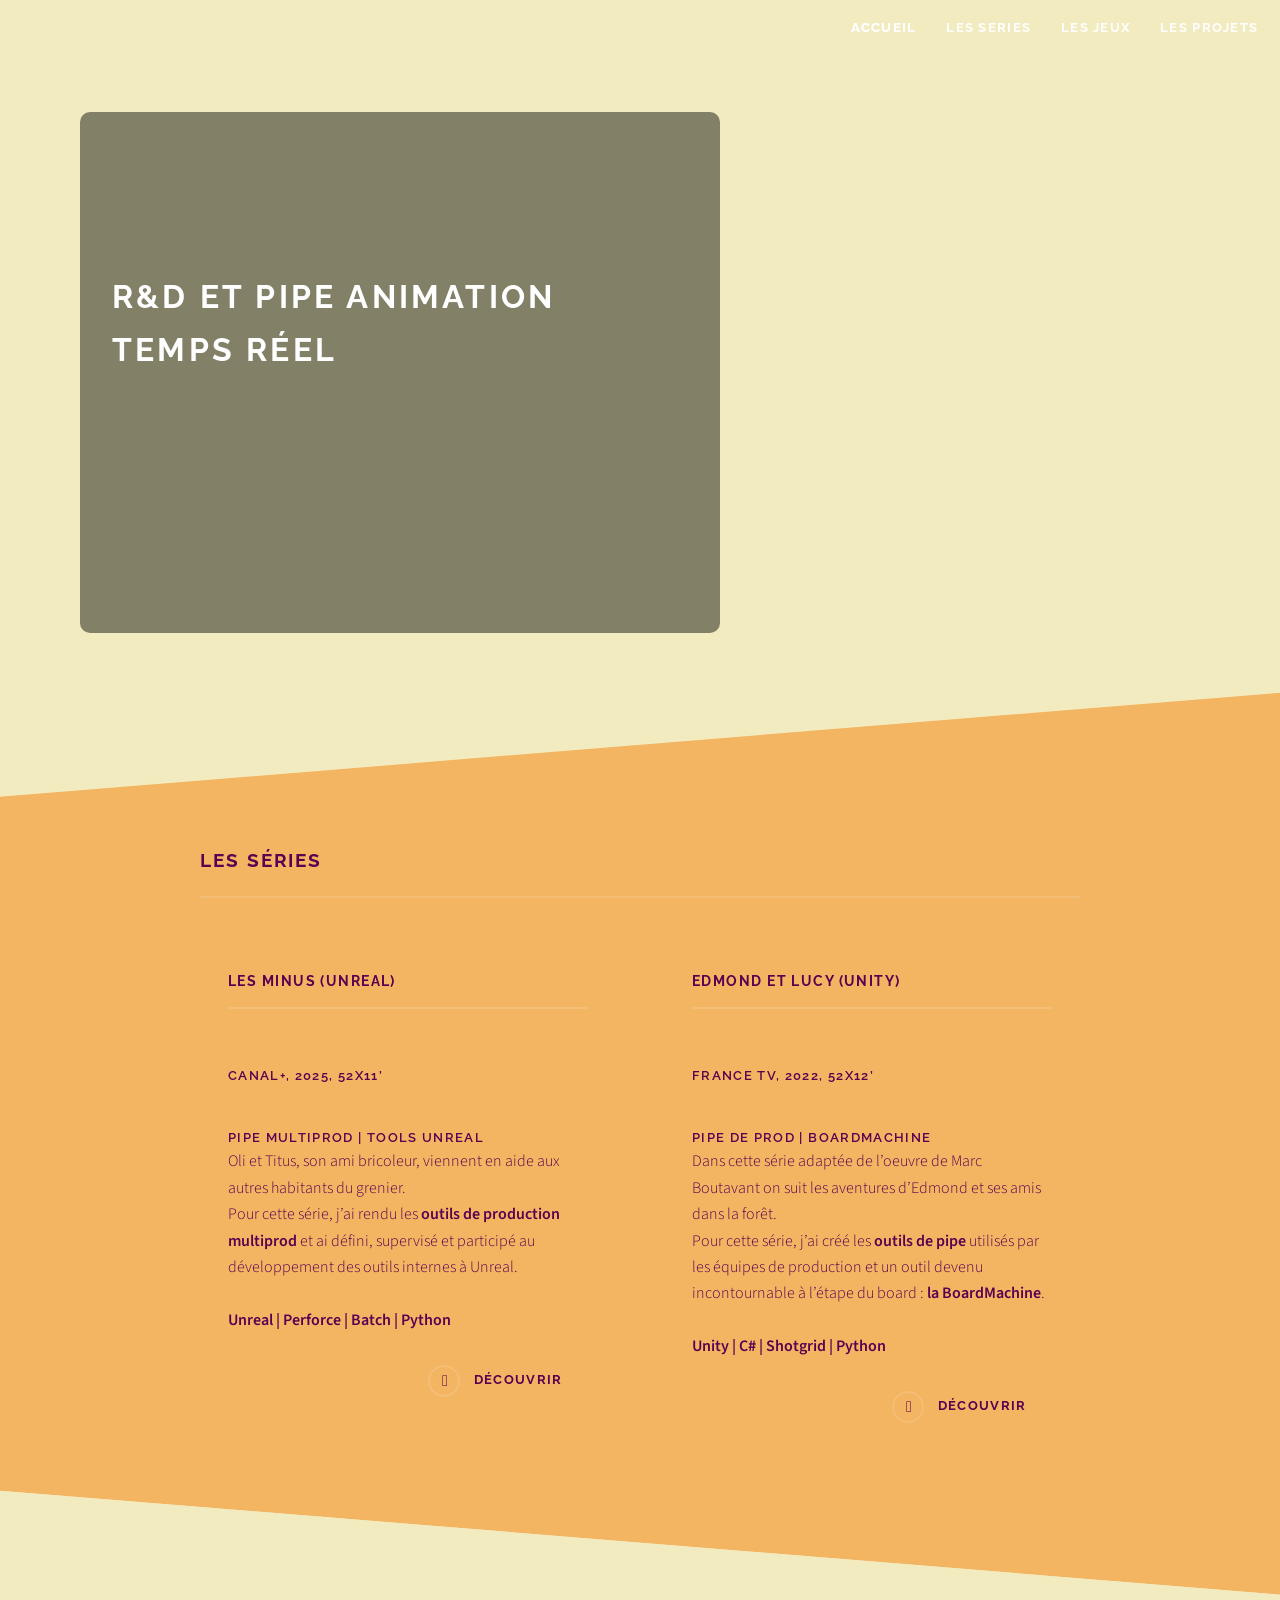
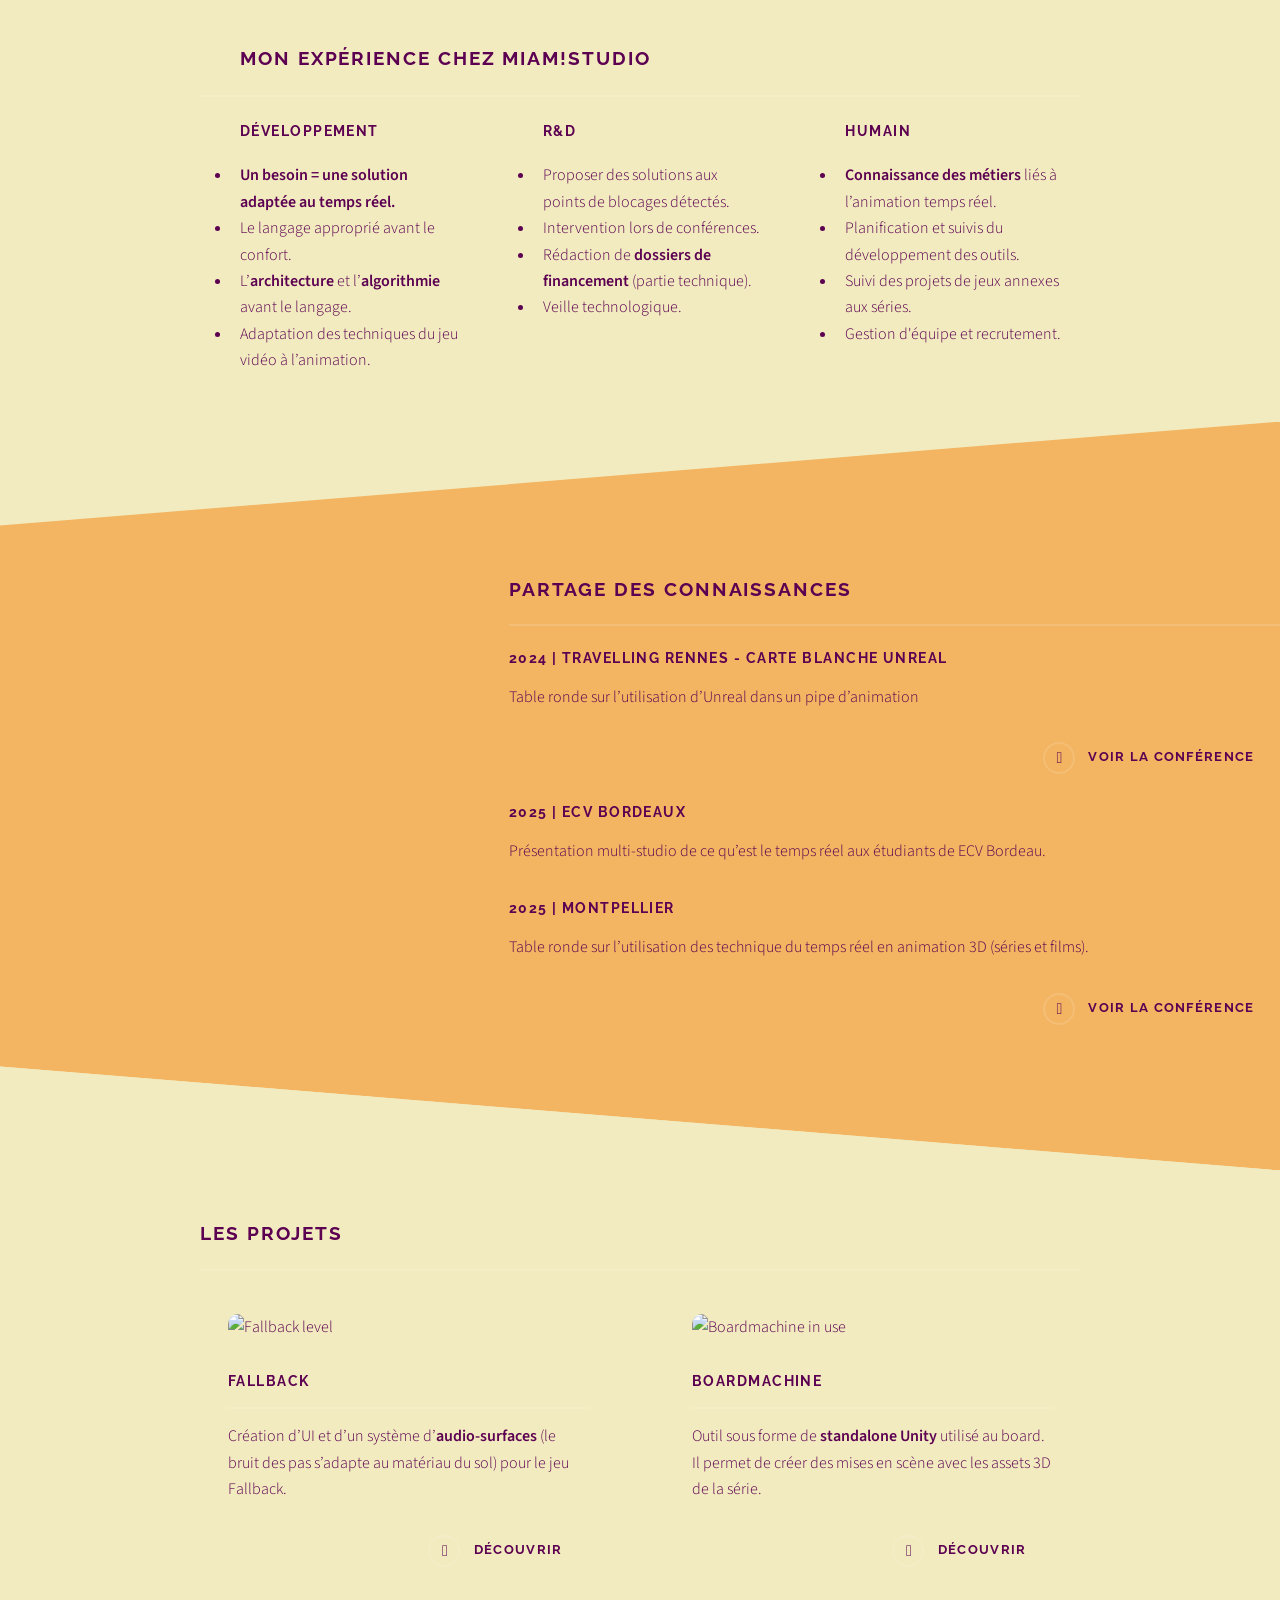
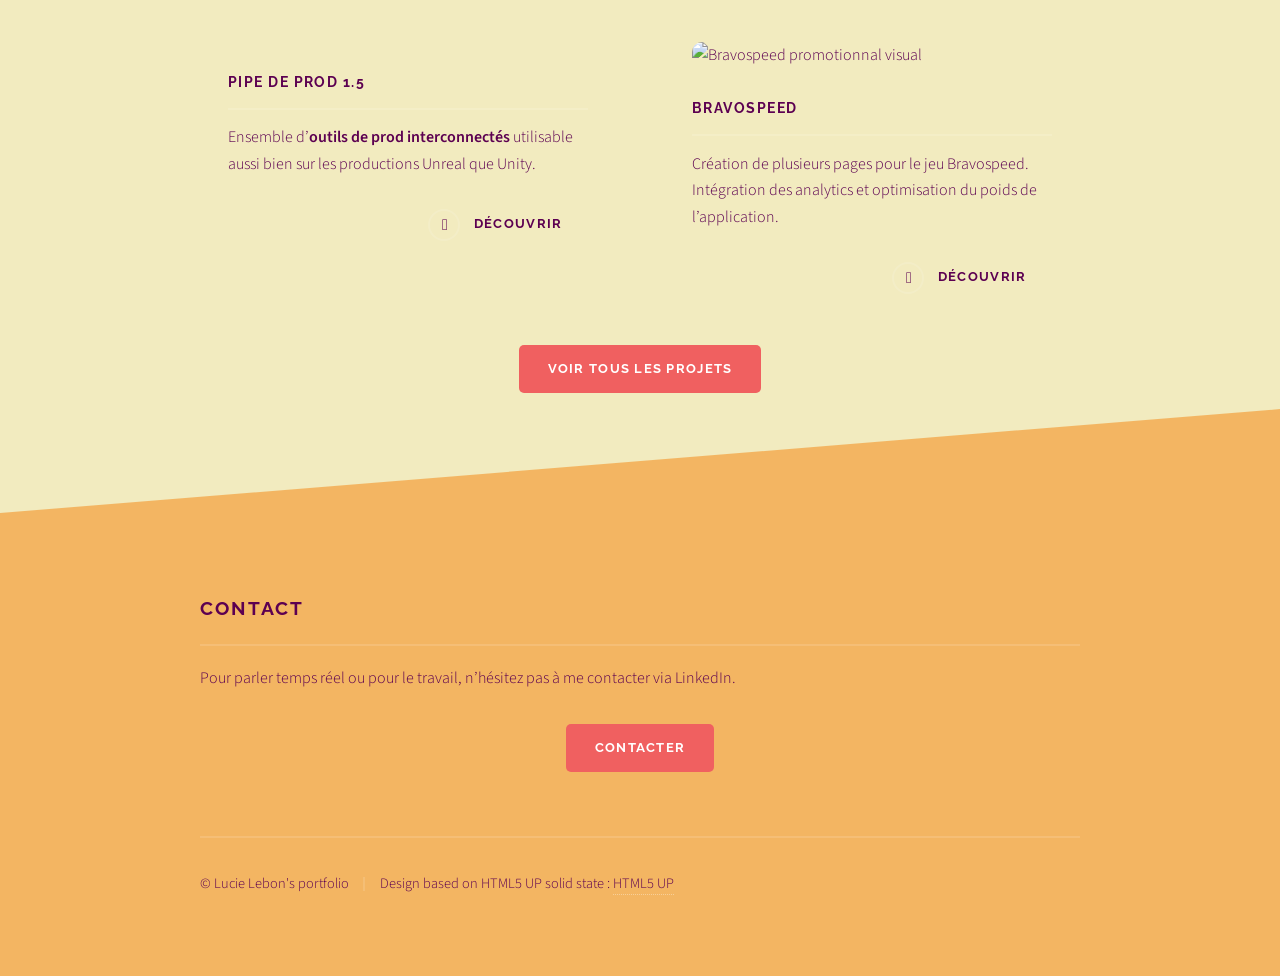
==== commit 92450122: "Adding missing works" ====
--- a/index.html
+++ b/index.html
@@ -95,6 +95,7 @@
 													<li><b>Connaissance des métiers</b> liés à l’animation temps réel.</li>
 													<li>Planification et suivis du développement des outils.</li>
 													<li>Suivi des projets de jeux annexes aux séries.</li>
+													<li>Gestion d'équipe et recrutement.</li>
 												</ul>
 											</div>
 										</div>
@@ -115,7 +116,7 @@
 										<p>Présentation multi-studio de ce qu’est le temps réel aux étudiants de ECV Bordeau.</p>
 										<h3>2025 | Montpellier</h3>
 										<p>Table ronde sur l’utilisation des technique du temps réel en animation 3D (séries et films).</p>
-										<a class="special">Voir la conférence</a>
+										<a class="special" href="https://3dvf.com/les-moteurs-de-jeu-dans-lanimation-la-transformation-des-pipelines-danimation/">Voir la conférence</a>
 									</div>
 								</div>
 							</section>
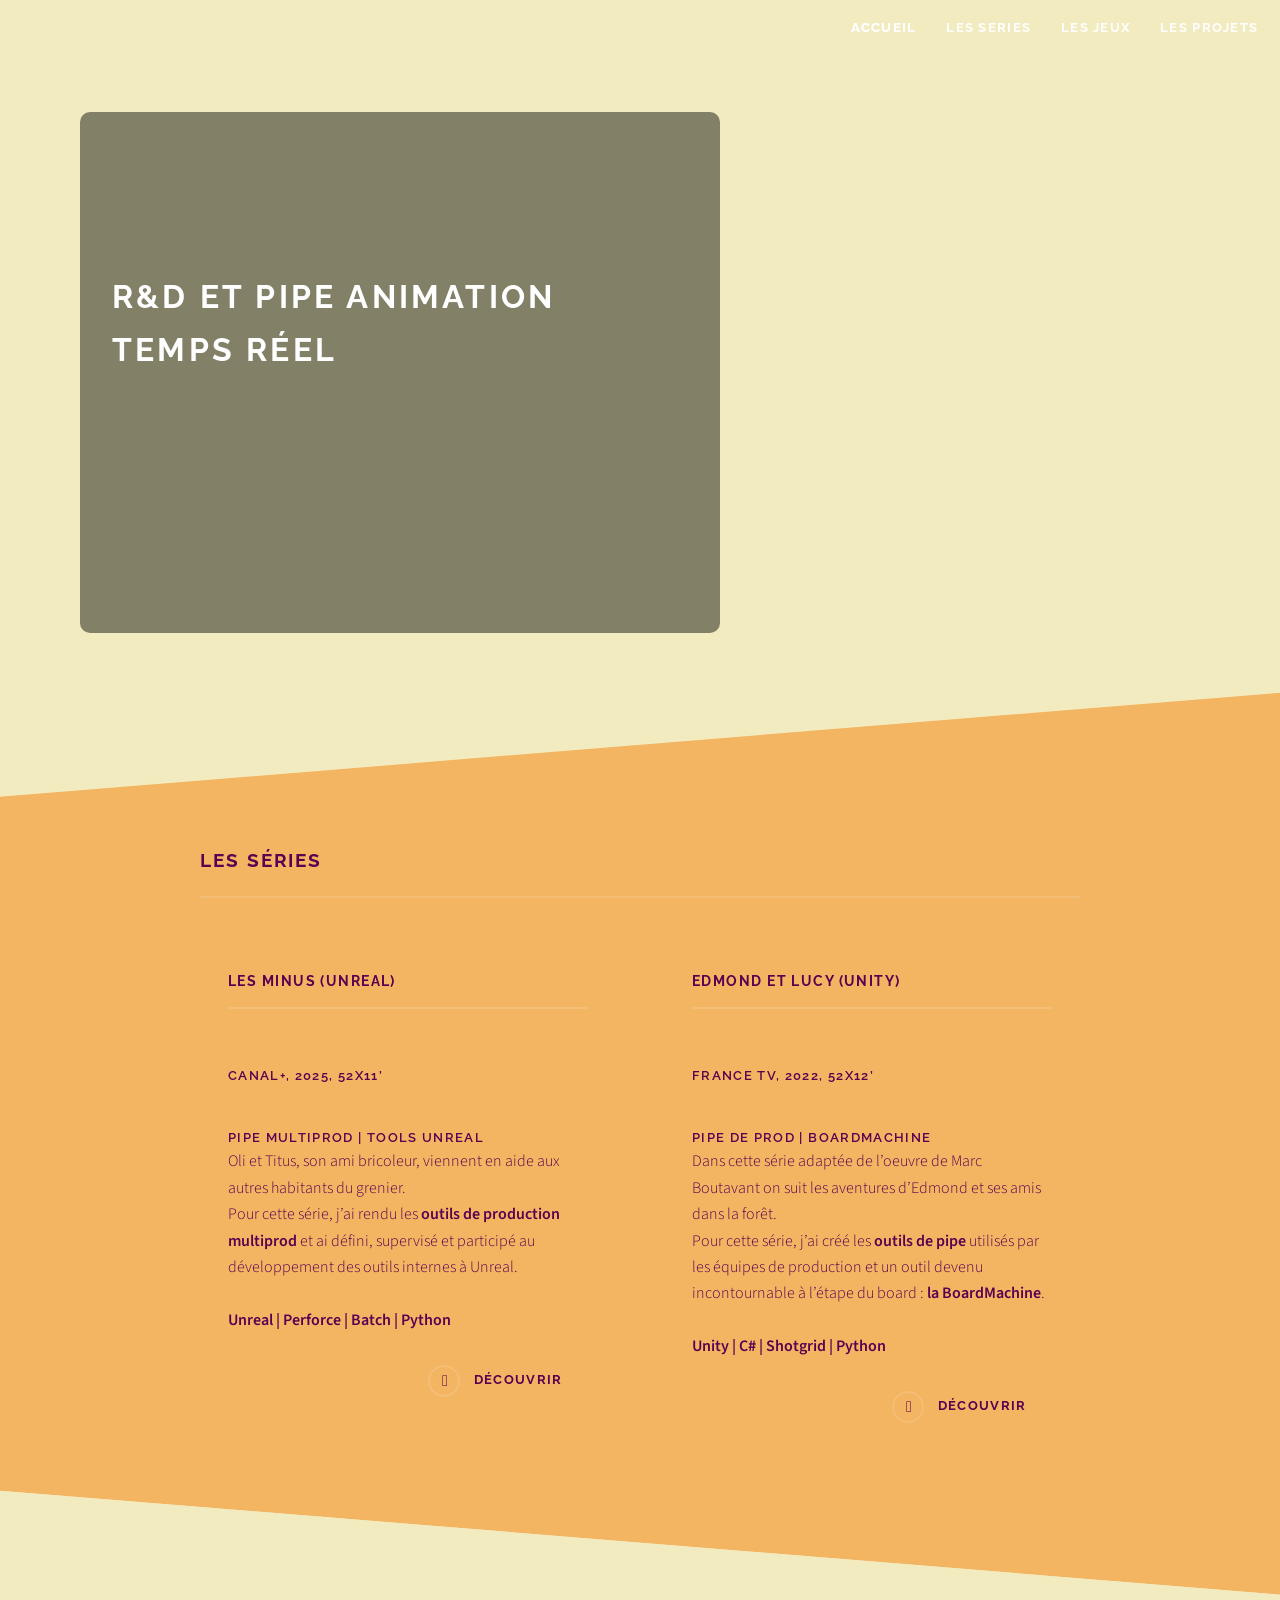
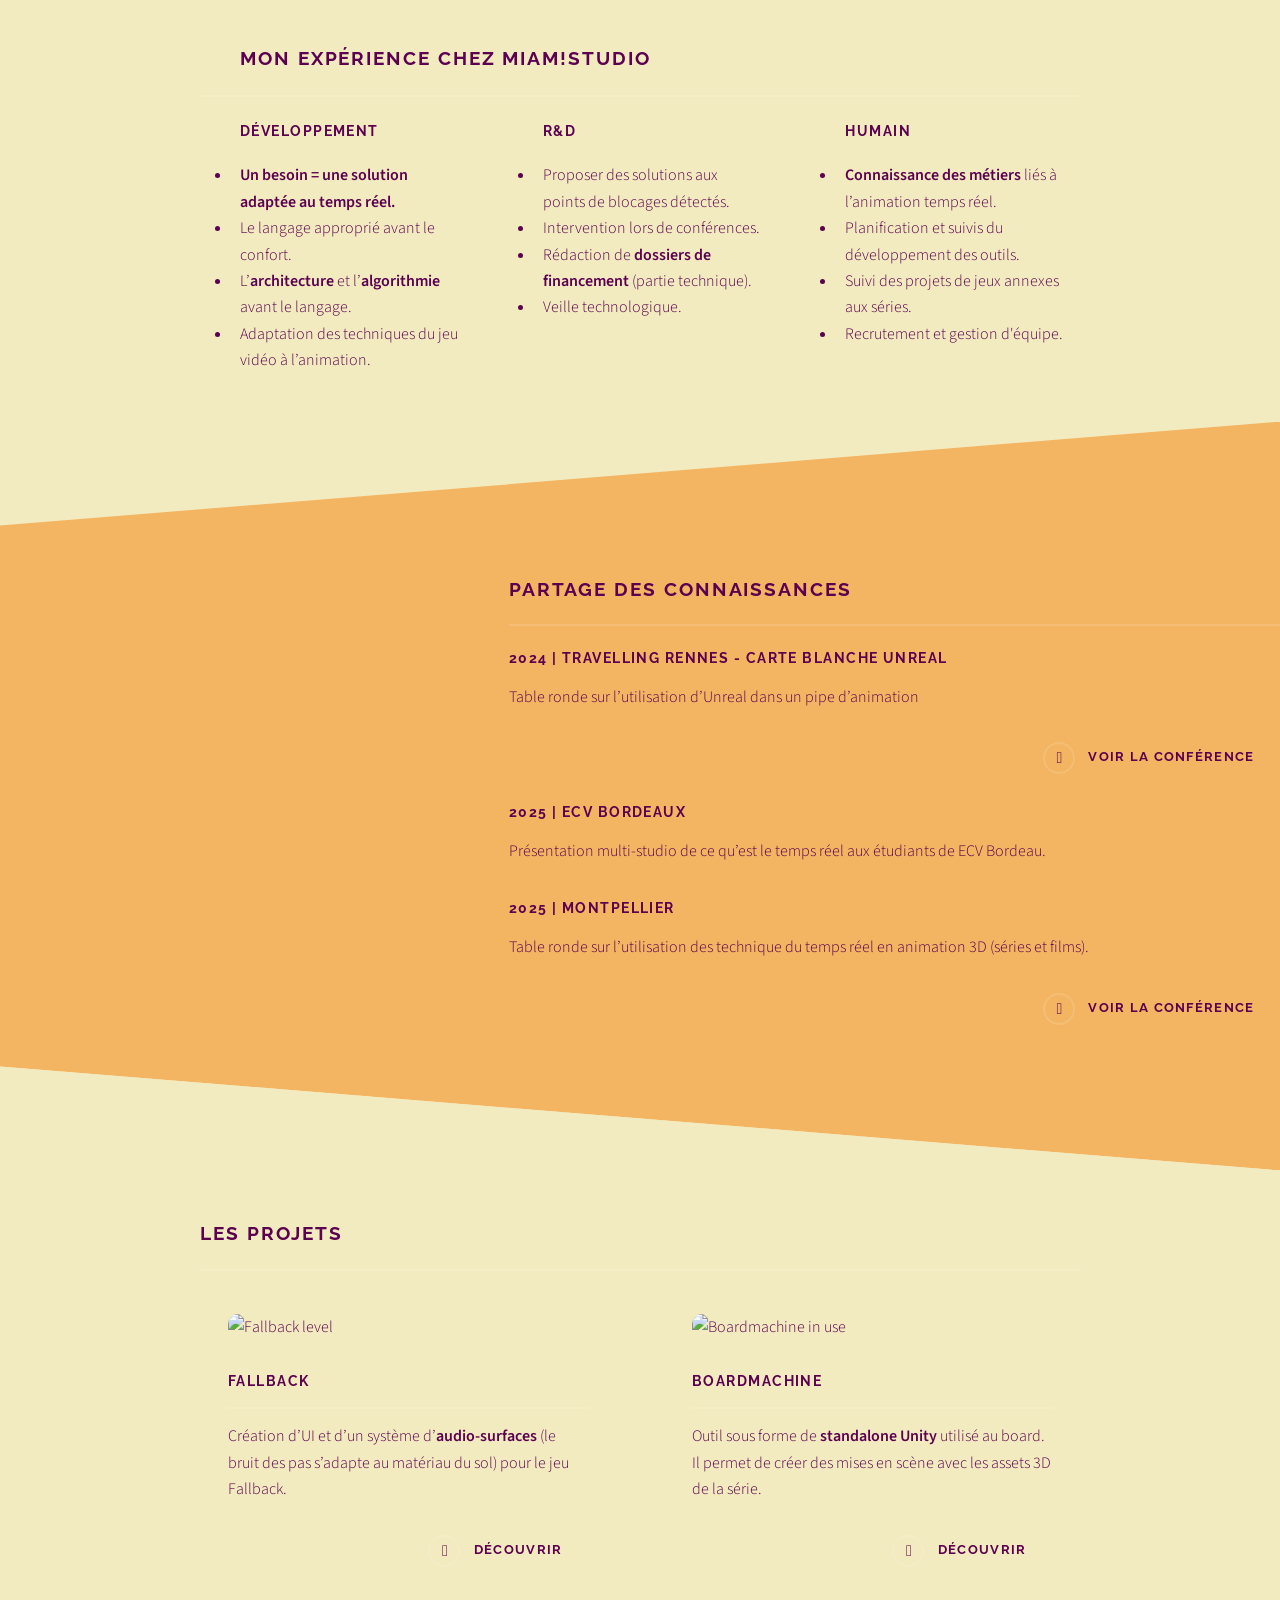
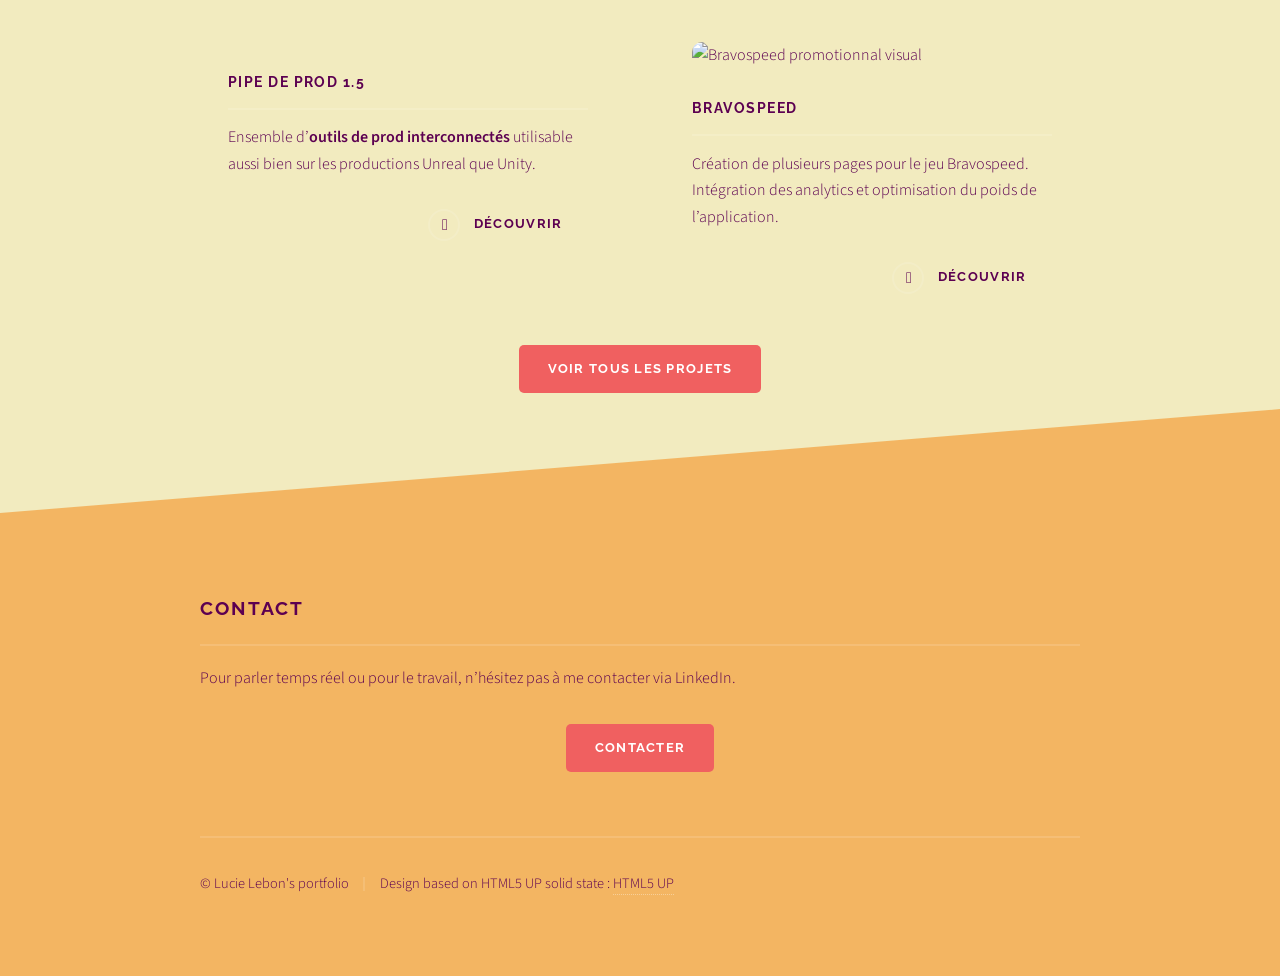
==== commit 046c3626: "Adding missing elements" ====
--- a/index.html
+++ b/index.html
@@ -95,7 +95,7 @@
 													<li><b>Connaissance des métiers</b> liés à l’animation temps réel.</li>
 													<li>Planification et suivis du développement des outils.</li>
 													<li>Suivi des projets de jeux annexes aux séries.</li>
-													<li>Gestion d'équipe et recrutement.</li>
+													<li>Recrutement et gestion d'équipe.</li>
 												</ul>
 											</div>
 										</div>
